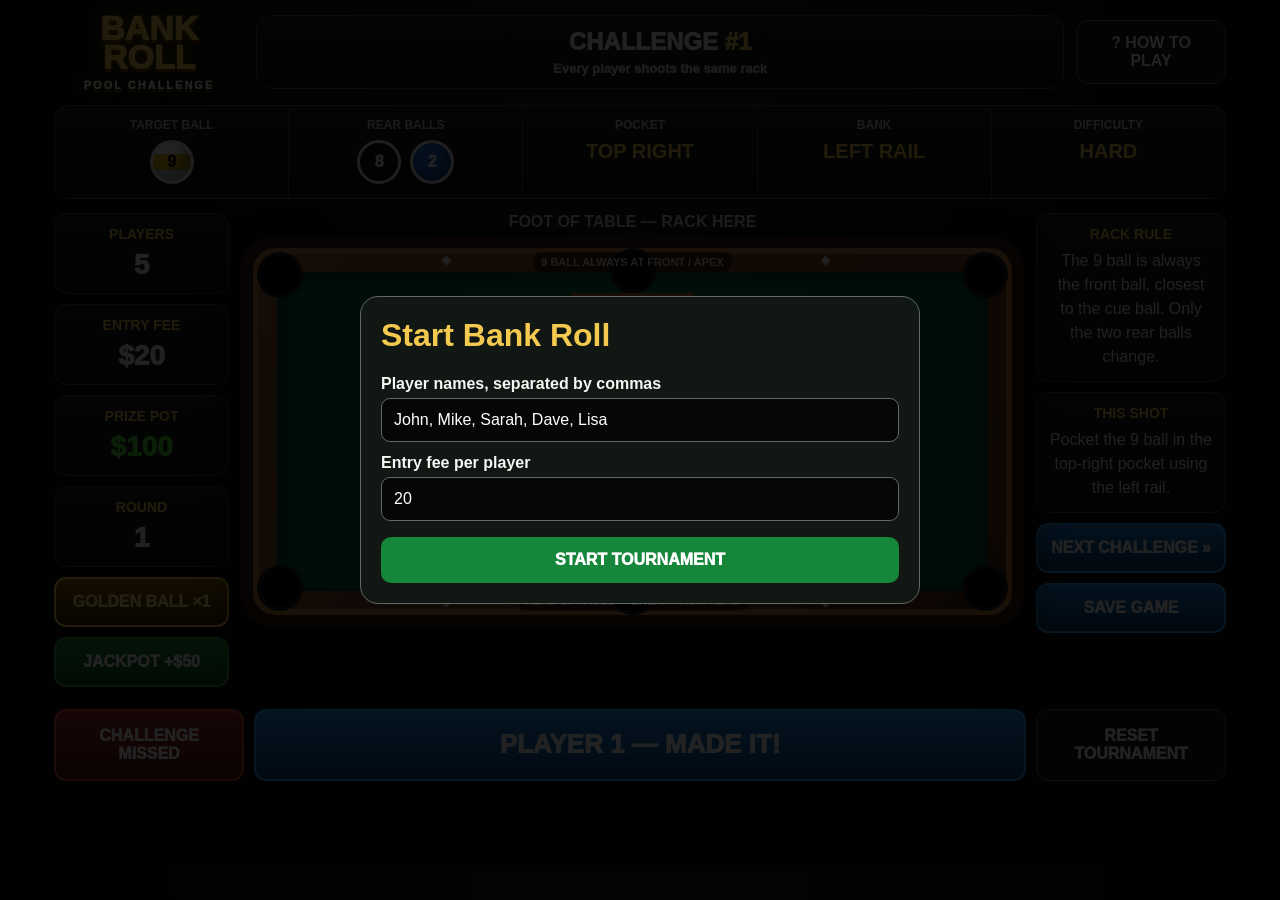
==== index.html @ e1f6a002 "Update index.html" ====
<!doctype html>
<html lang="en">
<head>
<meta charset="utf-8">
<meta name="viewport" content="width=device-width,initial-scale=1,viewport-fit=cover">
<title>Bank Roll Premium v3.0</title>
<style>
:root{
  --bg:#050706;--panel:#111713;--panel2:#171e19;--gold:#f4c94f;--green:#08734b;
  --green2:#0a8a59;--wood:#6f3a1e;--blue:#1b8fff;--red:#d83a36;--text:#f7f8f5;
}
*{box-sizing:border-box}
body{margin:0;background:radial-gradient(circle at top,#1a251e 0,#090c0a 35%,#030403 100%);color:var(--text);font-family:Arial,Helvetica,sans-serif}
button,input{font:inherit}
button{cursor:pointer}
.app{max-width:1200px;margin:auto;padding:14px 14px 90px}
.top{display:grid;grid-template-columns:190px 1fr 150px;gap:12px;align-items:center}
.logo{font-size:34px;line-height:.86;font-weight:1000;color:var(--gold);text-align:center;text-shadow:0 3px 0 #5f3400,0 0 16px #ffc40055}
.logo small{display:block;font-size:11px;color:#fff;letter-spacing:2px;margin-top:9px}
.title{background:linear-gradient(#171d19,#0c100d);border:1px solid #4d554f;border-radius:15px;text-align:center;padding:12px;font-weight:1000;font-size:24px}
.title span{color:var(--gold)}
.help{background:#101511;border:1px solid #666;border-radius:12px;color:#fff;padding:13px;font-weight:900}
.challenge{display:grid;grid-template-columns:repeat(5,1fr);gap:1px;background:#3e4540;border:1px solid #525a54;border-radius:15px;overflow:hidden;margin:14px 0}
.cbox{background:linear-gradient(#171d19,#0b0f0c);text-align:center;padding:12px;min-height:92px}
.cbox label{display:block;font-size:12px;font-weight:900;color:#c9cfca;margin-bottom:8px}
.cbox strong{font-size:20px;color:var(--gold)}
.ball{width:44px;height:44px;border-radius:50%;display:grid;place-items:center;font-weight:1000;border:3px solid #e7e7e7;box-shadow:inset -8px -9px 11px #0005,0 4px 8px #0008}
.b9{background:linear-gradient(#fff 0 29%,#f2c61c 29% 71%,#fff 71%);color:#111}
.b8{background:#111;color:#fff}.b2{background:#1d67d9;color:#fff}.b5{background:#f07a1b;color:#fff}
.ballrow{display:flex;justify-content:center;gap:9px}
.layout{display:grid;grid-template-columns:175px minmax(0,1fr) 190px;gap:12px}
.side{display:flex;flex-direction:column;gap:10px}
.card{background:linear-gradient(#161c18,#0c100d);border:1px solid #485049;border-radius:13px;padding:12px;text-align:center}
.card h3{margin:0 0 7px;color:var(--gold);font-size:14px}
.big{font-size:28px;font-weight:1000}.money{color:#54e13d}
.action{border-radius:12px;padding:14px 10px;color:#fff;font-weight:1000;border:2px solid #3f9c48;background:linear-gradient(#168d38,#0a4c1e)}
.action.gold{border-color:#ffd34d;background:linear-gradient(#926100,#3a2400);color:#ffe982}
.action.blue{border-color:#2fa6ff;background:linear-gradient(#1484df,#073969)}
.table-label{text-align:center;font-weight:900;color:#ddd;margin-bottom:5px}
.table{position:relative;aspect-ratio:2/1;background:linear-gradient(135deg,#9a5b30,#5a2c16);border:12px solid #381a0c;border-radius:34px;box-shadow:inset 0 0 0 6px #b87841,0 15px 38px #000b;overflow:hidden}
.felt{position:absolute;inset:24px;background:radial-gradient(circle at center,#0c8b5c,#076a47 70%);border-radius:18px;box-shadow:inset 0 0 30px #001d13}
.pocket{position:absolute;width:38px;height:38px;border-radius:50%;background:#020302;box-shadow:0 0 0 4px #171717;z-index:4}
.tl{left:8px;top:8px}.tm{left:50%;top:4px;transform:translateX(-50%)}.tr{right:8px;top:8px}
.bl{left:8px;bottom:8px}.bm{left:50%;bottom:4px;transform:translateX(-50%)}.br{right:8px;bottom:8px}
.called{box-shadow:0 0 0 5px #ffd331,0 0 22px 11px #ffd331aa}
.diamond{position:absolute;width:7px;height:7px;background:#eee;transform:rotate(45deg);z-index:3}
.d1{left:25%;top:9px}.d2{left:75%;top:9px}.d3{left:25%;bottom:9px}.d4{left:75%;bottom:9px}
.cue{position:absolute;left:50%;top:78%;transform:translate(-50%,-50%);width:36px;height:36px;border-radius:50%;background:radial-gradient(circle at 35% 30%,#fff,#e4dfd2 60%,#aaa395);box-shadow:0 5px 9px #0009;z-index:6}
.rack{position:absolute;left:50%;top:25%;transform:translate(-50%,-50%);width:126px;height:94px;z-index:7}
.tri{position:absolute;inset:0;clip-path:polygon(0 0,100% 0,50% 100%);background:#b96f2f;filter:drop-shadow(0 6px 5px #0009)}
.tri:after{content:"";position:absolute;inset:8px;clip-path:polygon(0 0,100% 0,50% 100%);background:var(--green)}
.rack .ball{position:absolute;width:42px;height:42px;z-index:2}
.rack .rear1{left:22px;top:5px}.rack .rear2{right:22px;top:5px}
.rack .front9{left:42px;top:47px}
.table-note{position:absolute;left:50%;transform:translateX(-50%);font-size:11px;font-weight:900;color:#ddd;background:#0008;padding:4px 8px;border-radius:7px;z-index:8}
.foot{top:4px}.head{bottom:4px}
.players{display:grid;grid-template-columns:repeat(5,1fr);gap:8px;margin-top:12px}
.player{background:linear-gradient(#171d19,#0b0f0c);border:1px solid #444;border-radius:12px;padding:10px;text-align:center}
.player.active{border:2px solid var(--blue);box-shadow:0 0 14px #168fff66}
.player .score{font-size:29px;font-weight:1000;color:var(--gold)}
.controls{display:grid;grid-template-columns:190px 1fr 190px;gap:10px;margin-top:10px}
.controls button{border-radius:12px;padding:16px;font-weight:1000;color:#fff}
.miss{background:linear-gradient(#a62e2a,#52110f);border:2px solid #e24a44}
.made{background:linear-gradient(#1e90ed,#0a467f);border:2px solid #35a9ff;font-size:26px}
.save{background:#151a17;border:1px solid #666}
.toast{position:fixed;left:50%;bottom:20px;transform:translateX(-50%);background:#111;border:1px solid #777;border-radius:999px;padding:11px 17px;opacity:0;transition:.25s;z-index:20}
.toast.show{opacity:1}
.modal{position:fixed;inset:0;background:#000d;display:flex;align-items:center;justify-content:center;padding:18px;z-index:30}
.modal.hidden{display:none}
.setup{width:min(560px,100%);background:#111713;border:1px solid #666;border-radius:18px;padding:20px}
.setup h1{margin-top:0;color:var(--gold)}
.setup label{display:block;margin:12px 0 5px;font-weight:900}
.setup input{width:100%;padding:12px;border-radius:9px;border:1px solid #666;background:#050706;color:#fff}
.setup button{width:100%;margin-top:16px;padding:14px;border:0;border-radius:10px;background:#16873a;color:#fff;font-weight:1000}
@media(max-width:860px){
 .top{grid-template-columns:120px 1fr}.help{grid-column:1/-1}.logo{font-size:25px}.title{font-size:18px}
 .challenge{grid-template-columns:repeat(2,1fr)}.cbox:last-child{grid-column:1/-1}
 .layout{grid-template-columns:1fr}.side{display:grid;grid-template-columns:repeat(2,1fr)}
 .players{grid-template-columns:repeat(2,1fr)}.controls{grid-template-columns:1fr}.made{order:-1}
}
</style>
</head>
<body>
<div class="app">
  <div class="top">
    <div class="logo">BANK<br>ROLL<small>POOL CHALLENGE</small></div>
    <div class="title">CHALLENGE <span id="challengeNo">#1</span><div style="font-size:13px;color:#d2d6d2;margin-top:5px">Every player shoots the same rack</div></div>
    <button class="help" onclick="showRules()">? HOW TO PLAY</button>
  </div>

  <div class="challenge">
    <div class="cbox"><label>TARGET BALL</label><div class="ballrow"><div class="ball b9">9</div></div></div>
    <div class="cbox"><label>REAR BALLS</label><div class="ballrow"><div class="ball b8" id="rearA">8</div><div class="ball b2" id="rearB">2</div></div></div>
    <div class="cbox"><label>POCKET</label><strong id="pocketText">TOP RIGHT</strong></div>
    <div class="cbox"><label>BANK</label><strong id="bankText">LEFT RAIL</strong></div>
    <div class="cbox"><label>DIFFICULTY</label><strong id="difficultyText">HARD</strong></div>
  </div>

  <div class="layout">
    <aside class="side">
      <div class="card"><h3>PLAYERS</h3><div class="big" id="playerCount">5</div></div>
      <div class="card"><h3>ENTRY FEE</h3><div class="big" id="feeText">$20</div></div>
      <div class="card"><h3>PRIZE POT</h3><div class="big money" id="potText">$100</div></div>
      <div class="card"><h3>ROUND</h3><div class="big" id="roundText">1</div></div>
      <button class="action gold" id="goldBtn" onclick="toggleGolden()">GOLDEN BALL ×1</button>
      <button class="action" id="jackpotBtn" onclick="toggleJackpot()">JACKPOT +$50</button>
    </aside>

    <section>
      <div class="table-label">FOOT OF TABLE — RACK HERE</div>
      <div class="table">
        <div class="felt"></div>
        <div class="pocket tl" data-pocket="Top Left"></div>
        <div class="pocket tm" data-pocket="Top Middle"></div>
        <div class="pocket tr" data-pocket="Top Right"></div>
        <div class="pocket bl" data-pocket="Bottom Left"></div>
        <div class="pocket bm" data-pocket="Bottom Middle"></div>
        <div class="pocket br" data-pocket="Bottom Right"></div>
        <div class="diamond d1"></div><div class="diamond d2"></div><div class="diamond d3"></div><div class="diamond d4"></div>
        <div class="cue"></div>

        <div class="rack">
          <div class="tri"></div>
          <div class="ball rear1 b8" id="rackRearA">8</div>
          <div class="ball rear2 b2" id="rackRearB">2</div>
          <div class="ball front9 b9">9</div>
        </div>

        <div class="table-note foot">9 BALL ALWAYS AT FRONT / APEX</div>
        <div class="table-note head">HEAD OF TABLE — BREAK FROM HERE</div>
      </div>
    </section>

    <aside class="side">
      <div class="card"><h3>RACK RULE</h3><div style="line-height:1.5">The 9 ball is always the front ball, closest to the cue ball. Only the two rear balls change.</div></div>
      <div class="card"><h3>THIS SHOT</h3><div id="shotText" style="line-height:1.5">Pocket the 9 ball in the top-right pocket using the left rail.</div></div>
      <button class="action blue" onclick="newChallenge()">NEXT CHALLENGE »</button>
      <button class="action blue" onclick="saveGame()">SAVE GAME</button>
    </aside>
  </div>

  <div class="players" id="players"></div>

  <div class="controls">
    <button class="miss" onclick="record(false)">CHALLENGE MISSED</button>
    <button class="made" id="madeBtn" onclick="record(true)">PLAYER 1 — MADE IT!</button>
    <button class="save" onclick="resetGame()">RESET TOURNAMENT</button>
  </div>
</div>

<div class="modal" id="setupModal">
  <div class="setup">
    <h1>Start Bank Roll</h1>
    <label>Player names, separated by commas</label>
    <input id="namesInput" value="John, Mike, Sarah, Dave, Lisa">
    <label>Entry fee per player</label>
    <input id="feeInput" type="number" min="0" value="20">
    <button onclick="startGame()">START TOURNAMENT</button>
  </div>
</div>

<div class="toast" id="toast"></div>

<script>
const pockets=["Top Left","Top Middle","Top Right","Bottom Left","Bottom Middle","Bottom Right"];
const banks=["Left Rail","Right Rail","Top Rail","Bottom Rail","Direct"];
const difficulties=[
  {name:"EASY",points:2},
  {name:"MEDIUM",points:4},
  {name:"HARD",points:6},
  {name:"EXPERT",points:8},
  {name:"PRO",points:10}
];
const rearNumbers=[1,2,3,4,5,6,7,8];

let state={
  players:[],
  fee:20,
  current:0,
  round:1,
  challenge:1,
  goldenActive:false,
  jackpot:false,
  challengeData:null
};

function rand(arr){return arr[Math.floor(Math.random()*arr.length)]}
function toast(text){
  const el=document.getElementById("toast");
  el.textContent=text;
  el.classList.add("show");
  setTimeout(()=>el.classList.remove("show"),1500);
}
function startGame(){
  const names=document.getElementById("namesInput").value.split(",").map(x=>x.trim()).filter(Boolean).slice(0,10);
  state.players=(names.length?names:["Player 1","Player 2"]).map(name=>({name,score:0,golden:true}));
  state.fee=Math.max(0,+document.getElementById("feeInput").value||0);
  document.getElementById("setupModal").classList.add("hidden");
  createChallenge(false);
}
function createChallenge(increment=true){
  if(!state.players.length)return;
  if(increment){state.challenge++;state.round++}
  const rear1=rand(rearNumbers);
  const rear2=rand(rearNumbers.filter(n=>n!==rear1));
  state.challengeData={
    target:9,
    rear1,
    rear2,
    pocket:rand(pockets),
    bank:rand(banks),
    difficulty:rand(difficulties)
  };
  state.current=0;
  state.goldenActive=false;
  state.jackpot=false;
  render();
}
function render(){
  const d=state.challengeData;
  if(!d)return;

  document.getElementById("challengeNo").textContent="#"+state.challenge;
  document.getElementById("playerCount").textContent=state.players.length;
  document.getElementById("feeText").textContent="$"+state.fee;
  document.getElementById("potText").textContent="$"+(state.players.length*state.fee+(state.jackpot?50:0));
  document.getElementById("roundText").textContent=state.round;

  document.getElementById("rearA").textContent=d.rear1;
  document.getElementById("rearB").textContent=d.rear2;
  document.getElementById("rackRearA").textContent=d.rear1;
  document.getElementById("rackRearB").textContent=d.rear2;

  document.getElementById("pocketText").textContent=d.pocket.toUpperCase();
  document.getElementById("bankText").textContent=d.bank.toUpperCase();
  document.getElementById("difficultyText").textContent=d.difficulty.name;

  const bankPhrase=d.bank==="Direct"?"on a direct shot":"using the "+d.bank.toLowerCase();
  document.getElementById("shotText").textContent=`Pocket the 9 ball in the ${d.pocket.toLowerCase()} pocket ${bankPhrase}.`;

  document.querySelectorAll(".pocket").forEach(p=>p.classList.toggle("called",p.dataset.pocket===d.pocket));

  document.getElementById("players").innerHTML=state.players.map((p,i)=>`
    <div class="player ${i===state.current?"active":""}">
      <div style="font-weight:900">${i+1}. ${p.name}</div>
      <div style="font-size:12px;color:#bbb">SCORE</div>
      <div class="score">${p.score}</div>
      <div style="font-size:11px;color:${p.golden?"#ffd54a":"#888"}">Golden: ${p.golden?"Available":"Used"}</div>
    </div>`).join("");

  const current=state.players[state.current];
  document.getElementById("madeBtn").textContent=current.name.toUpperCase()+" — MADE IT!";
  document.getElementById("goldBtn").textContent=current.golden
    ? (state.goldenActive?"GOLDEN BALL ACTIVE":"GOLDEN BALL ×1")
    : "GOLDEN BALL USED";
  document.getElementById("goldBtn").style.opacity=current.golden?"1":".45";
  document.getElementById("jackpotBtn").textContent=state.jackpot?"JACKPOT ACTIVE":"JACKPOT +$50";
}
function toggleGolden(){
  const player=state.players[state.current];
  if(!player.golden)return toast("Golden Ball already used");
  state.goldenActive=!state.goldenActive;
  render();
  toast(state.goldenActive?"Golden Ball activated":"Golden Ball canceled");
}
function toggleJackpot(){
  state.jackpot=!state.jackpot;
  render();
}
function record(made){
  const player=state.players[state.current];
  const d=state.challengeData;

  if(made){
    let points=d.difficulty.points;
    if(state.goldenActive)points*=2;
    if(state.jackpot)points*=2;
    player.score+=points;
    toast(`${player.name} scores ${points} points!`);
  }else{
    toast(`${player.name} missed`);
  }

  if(state.goldenActive)player.golden=false;
  state.goldenActive=false;

  if(state.current<state.players.length-1){
    state.current++;
    render();
  }else{
    toast("Round complete — new challenge");
    setTimeout(()=>createChallenge(true),900);
  }
}
function saveGame(){
  localStorage.setItem("bankRollV3",JSON.stringify(state));
  toast("Tournament saved");
}
function resetGame(){
  if(confirm("Reset the tournament?")){
    localStorage.removeItem("bankRollV3");
    location.reload();
  }
}
function showRules(){
  alert("Every player shoots the same challenge once. The 9 ball is always fixed at the front/apex of the rack, closest to the cue ball. Only the two rear balls change. Make the called shot to earn the difficulty points. Golden Ball doubles one attempt. Jackpot doubles the challenge again.");
}
window.addEventListener("load",()=>{
  const saved=localStorage.getItem("bankRollV3");
  if(saved && confirm("Resume your saved Bank Roll tournament?")){
    state=JSON.parse(saved);
    document.getElementById("setupModal").classList.add("hidden");
    render();
  }
});
</script>
</body>
</html>
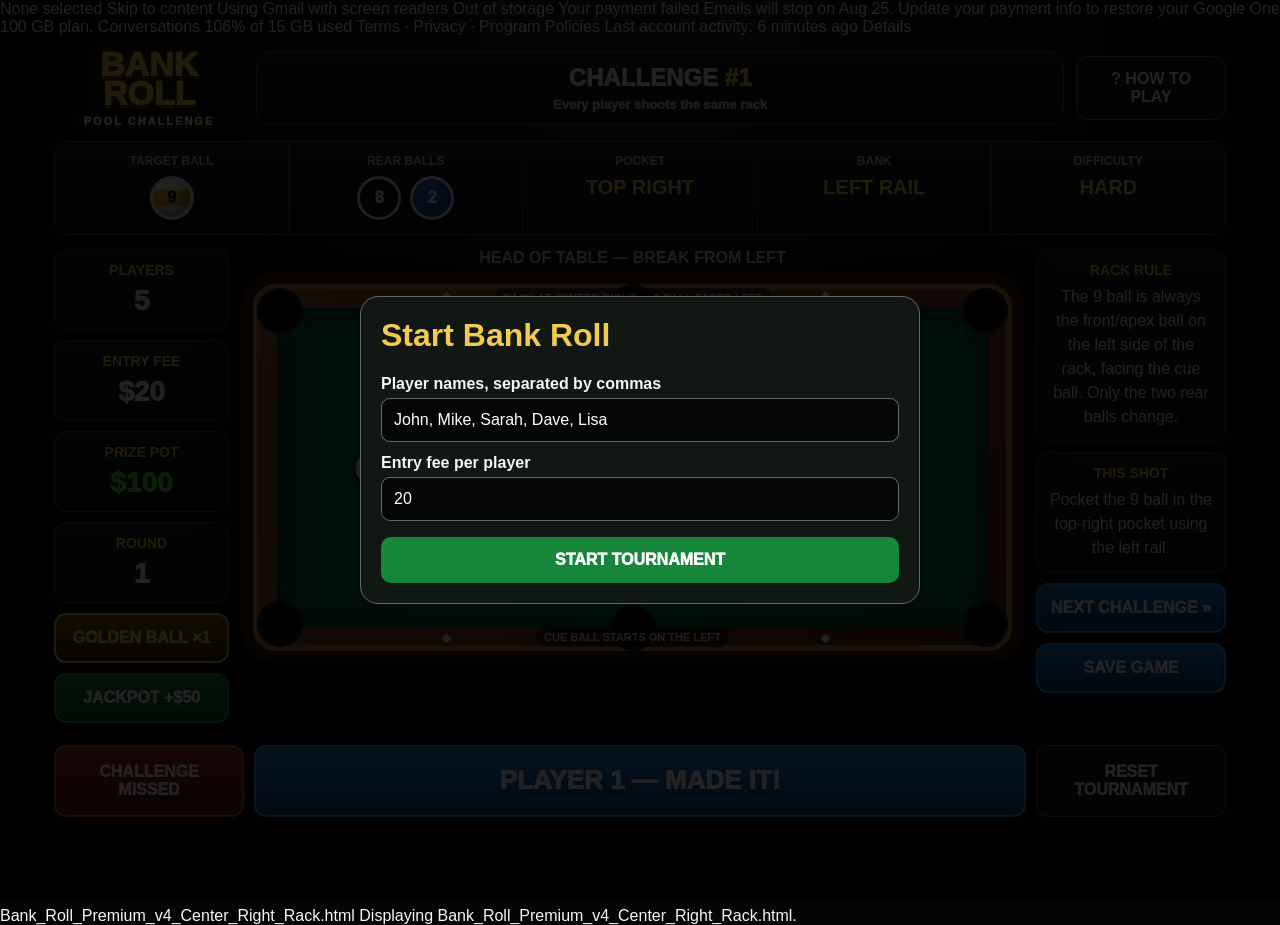
==== commit 3f2df697: "Update index.html" ====
--- a/index.html
+++ b/index.html
@@ -1,9 +1,21 @@
+None selected
+
+Skip to content
+Using Gmail with screen readers
+Out of storage
+Your payment failed
+Emails will stop on Aug 25. Update your payment info to restore your Google One 100 GB plan.
+Conversations
+106% of 15 GB used
+Terms · Privacy · Program Policies
+Last account activity: 6 minutes ago
+Details
 <!doctype html>
 <html lang="en">
 <head>
 <meta charset="utf-8">
 <meta name="viewport" content="width=device-width,initial-scale=1,viewport-fit=cover">
-<title>Bank Roll Premium v3.0</title>
+<title>Bank Roll Premium v4.0 — Center Right Rack</title>
 <style>
 :root{
   --bg:#050706;--panel:#111713;--panel2:#171e19;--gold:#f4c94f;--green:#08734b;
@@ -45,13 +57,13 @@
 .called{box-shadow:0 0 0 5px #ffd331,0 0 22px 11px #ffd331aa}
 .diamond{position:absolute;width:7px;height:7px;background:#eee;transform:rotate(45deg);z-index:3}
 .d1{left:25%;top:9px}.d2{left:75%;top:9px}.d3{left:25%;bottom:9px}.d4{left:75%;bottom:9px}
-.cue{position:absolute;left:50%;top:78%;transform:translate(-50%,-50%);width:36px;height:36px;border-radius:50%;background:radial-gradient(circle at 35% 30%,#fff,#e4dfd2 60%,#aaa395);box-shadow:0 5px 9px #0009;z-index:6}
-.rack{position:absolute;left:50%;top:25%;transform:translate(-50%,-50%);width:126px;height:94px;z-index:7}
-.tri{position:absolute;inset:0;clip-path:polygon(0 0,100% 0,50% 100%);background:#b96f2f;filter:drop-shadow(0 6px 5px #0009)}
-.tri:after{content:"";position:absolute;inset:8px;clip-path:polygon(0 0,100% 0,50% 100%);background:var(--green)}
+.cue{position:absolute;left:16%;top:50%;transform:translate(-50%,-50%);width:36px;height:36px;border-radius:50%;background:radial-gradient(circle at 35% 30%,#fff,#e4dfd2 60%,#aaa395);box-shadow:0 5px 9px #0009;z-index:6}
+.rack{position:absolute;left:76%;top:50%;transform:translate(-50%,-50%);width:104px;height:128px;z-index:7}
+.tri{position:absolute;inset:0;clip-path:polygon(0 50%,100% 0,100% 100%);background:#b96f2f;filter:drop-shadow(0 6px 5px #0009)}
+.tri:after{content:"";position:absolute;inset:8px;clip-path:polygon(0 50%,100% 0,100% 100%);background:var(--green)}
 .rack .ball{position:absolute;width:42px;height:42px;z-index:2}
-.rack .rear1{left:22px;top:5px}.rack .rear2{right:22px;top:5px}
-.rack .front9{left:42px;top:47px}
+.rack .front9{left:6px;top:43px}.rack .rear1{left:52px;top:22px}.rack .rear2{left:52px;top:64px}
+.aimline{position:absolute;left:18%;top:50%;width:52%;height:0;border-top:2px dashed rgba(255,255,255,.55);transform:translateY(-50%);z-index:5}
 .table-note{position:absolute;left:50%;transform:translateX(-50%);font-size:11px;font-weight:900;color:#ddd;background:#0008;padding:4px 8px;border-radius:7px;z-index:8}
 .foot{top:4px}.head{bottom:4px}
 .players{display:grid;grid-template-columns:repeat(5,1fr);gap:8px;margin-top:12px}
@@ -107,7 +119,7 @@
     </aside>
 
     <section>
-      <div class="table-label">FOOT OF TABLE — RACK HERE</div>
+      <div class="table-label">HEAD OF TABLE — BREAK FROM LEFT</div>
       <div class="table">
         <div class="felt"></div>
         <div class="pocket tl" data-pocket="Top Left"></div>
@@ -118,6 +130,7 @@
         <div class="pocket br" data-pocket="Bottom Right"></div>
         <div class="diamond d1"></div><div class="diamond d2"></div><div class="diamond d3"></div><div class="diamond d4"></div>
         <div class="cue"></div>
+        <div class="aimline" aria-hidden="true"></div>
 
         <div class="rack">
           <div class="tri"></div>
@@ -126,13 +139,13 @@
           <div class="ball front9 b9">9</div>
         </div>
 
-        <div class="table-note foot">9 BALL ALWAYS AT FRONT / APEX</div>
-        <div class="table-note head">HEAD OF TABLE — BREAK FROM HERE</div>
+        <div class="table-note foot">RACK AT CENTER RIGHT — 9 BALL FACES LEFT</div>
+        <div class="table-note head">CUE BALL STARTS ON THE LEFT</div>
       </div>
     </section>
 
     <aside class="side">
-      <div class="card"><h3>RACK RULE</h3><div style="line-height:1.5">The 9 ball is always the front ball, closest to the cue ball. Only the two rear balls change.</div></div>
+      <div class="card"><h3>RACK RULE</h3><div style="line-height:1.5">The 9 ball is always the front/apex ball on the left side of the rack, facing the cue ball. Only the two rear balls change.</div></div>
       <div class="card"><h3>THIS SHOT</h3><div id="shotText" style="line-height:1.5">Pocket the 9 ball in the top-right pocket using the left rail.</div></div>
       <button class="action blue" onclick="newChallenge()">NEXT CHALLENGE »</button>
       <button class="action blue" onclick="saveGame()">SAVE GAME</button>
@@ -303,7 +316,7 @@
   }
 }
 function showRules(){
-  alert("Every player shoots the same challenge once. The 9 ball is always fixed at the front/apex of the rack, closest to the cue ball. Only the two rear balls change. Make the called shot to earn the difficulty points. Golden Ball doubles one attempt. Jackpot doubles the challenge again.");
+  alert("Every player shoots the same challenge once. The 9 ball is always fixed at the front/apex on the left side of the rack, facing the cue ball. Only the two rear balls change. Make the called shot to earn the difficulty points. Golden Ball doubles one attempt. Jackpot doubles the challenge again.");
 }
 window.addEventListener("load",()=>{
   const saved=localStorage.getItem("bankRollV3");
@@ -316,3 +329,5 @@
 </script>
 </body>
 </html>
+Bank_Roll_Premium_v4_Center_Right_Rack.html
+Displaying Bank_Roll_Premium_v4_Center_Right_Rack.html.
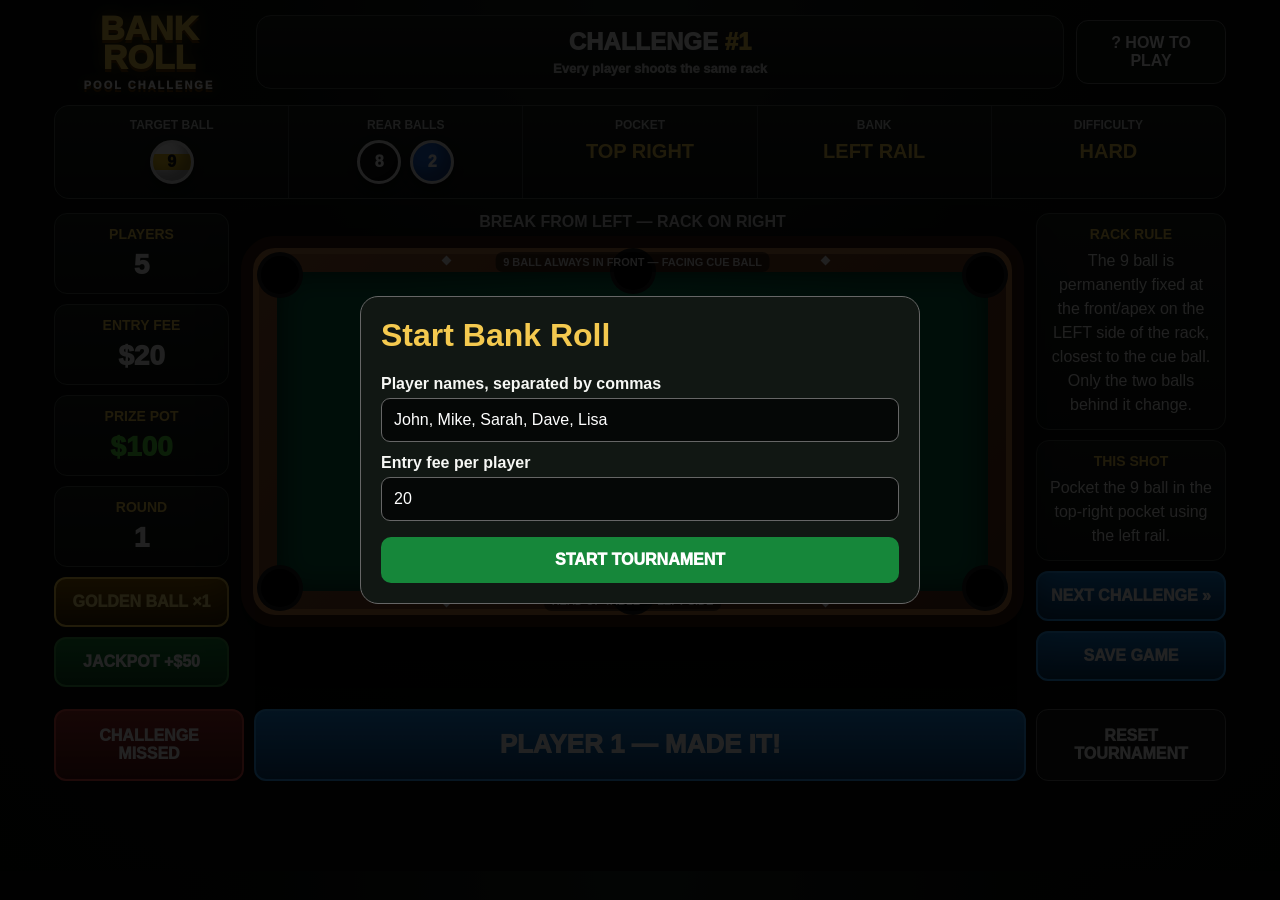
==== commit ea4606f9: "Update index.html" ====
--- a/index.html
+++ b/index.html
@@ -1,21 +1,9 @@
-None selected
-
-Skip to content
-Using Gmail with screen readers
-Out of storage
-Your payment failed
-Emails will stop on Aug 25. Update your payment info to restore your Google One 100 GB plan.
-Conversations
-106% of 15 GB used
-Terms · Privacy · Program Policies
-Last account activity: 6 minutes ago
-Details
 <!doctype html>
 <html lang="en">
 <head>
 <meta charset="utf-8">
 <meta name="viewport" content="width=device-width,initial-scale=1,viewport-fit=cover">
-<title>Bank Roll Premium v4.0 — Center Right Rack</title>
+<title>Bank Roll Premium v5.0 — Correct Rack Position</title>
 <style>
 :root{
   --bg:#050706;--panel:#111713;--panel2:#171e19;--gold:#f4c94f;--green:#08734b;
@@ -57,12 +45,12 @@
 .called{box-shadow:0 0 0 5px #ffd331,0 0 22px 11px #ffd331aa}
 .diamond{position:absolute;width:7px;height:7px;background:#eee;transform:rotate(45deg);z-index:3}
 .d1{left:25%;top:9px}.d2{left:75%;top:9px}.d3{left:25%;bottom:9px}.d4{left:75%;bottom:9px}
-.cue{position:absolute;left:16%;top:50%;transform:translate(-50%,-50%);width:36px;height:36px;border-radius:50%;background:radial-gradient(circle at 35% 30%,#fff,#e4dfd2 60%,#aaa395);box-shadow:0 5px 9px #0009;z-index:6}
-.rack{position:absolute;left:76%;top:50%;transform:translate(-50%,-50%);width:104px;height:128px;z-index:7}
+.cue{position:absolute;left:17%;top:50%;transform:translate(-50%,-50%);width:36px;height:36px;border-radius:50%;background:radial-gradient(circle at 35% 30%,#fff,#e4dfd2 60%,#aaa395);box-shadow:0 5px 9px #0009;z-index:6}
+.rack{position:absolute;left:77%;top:50%;transform:translate(-50%,-50%);width:128px;height:112px;z-index:7}
 .tri{position:absolute;inset:0;clip-path:polygon(0 50%,100% 0,100% 100%);background:#b96f2f;filter:drop-shadow(0 6px 5px #0009)}
 .tri:after{content:"";position:absolute;inset:8px;clip-path:polygon(0 50%,100% 0,100% 100%);background:var(--green)}
 .rack .ball{position:absolute;width:42px;height:42px;z-index:2}
-.rack .front9{left:6px;top:43px}.rack .rear1{left:52px;top:22px}.rack .rear2{left:52px;top:64px}
+.rack .front9{left:8px;top:35px}.rack .rear1{left:68px;top:14px}.rack .rear2{left:68px;top:56px}
 .aimline{position:absolute;left:18%;top:50%;width:52%;height:0;border-top:2px dashed rgba(255,255,255,.55);transform:translateY(-50%);z-index:5}
 .table-note{position:absolute;left:50%;transform:translateX(-50%);font-size:11px;font-weight:900;color:#ddd;background:#0008;padding:4px 8px;border-radius:7px;z-index:8}
 .foot{top:4px}.head{bottom:4px}
@@ -119,7 +107,7 @@
     </aside>
 
     <section>
-      <div class="table-label">HEAD OF TABLE — BREAK FROM LEFT</div>
+      <div class="table-label">BREAK FROM LEFT — RACK ON RIGHT</div>
       <div class="table">
         <div class="felt"></div>
         <div class="pocket tl" data-pocket="Top Left"></div>
@@ -139,13 +127,13 @@
           <div class="ball front9 b9">9</div>
         </div>
 
-        <div class="table-note foot">RACK AT CENTER RIGHT — 9 BALL FACES LEFT</div>
-        <div class="table-note head">CUE BALL STARTS ON THE LEFT</div>
+        <div class="table-note foot">9 BALL ALWAYS IN FRONT — FACING CUE BALL</div>
+        <div class="table-note head">HEAD OF TABLE — LEFT SIDE</div>
       </div>
     </section>
 
     <aside class="side">
-      <div class="card"><h3>RACK RULE</h3><div style="line-height:1.5">The 9 ball is always the front/apex ball on the left side of the rack, facing the cue ball. Only the two rear balls change.</div></div>
+      <div class="card"><h3>RACK RULE</h3><div style="line-height:1.5">The 9 ball is permanently fixed at the front/apex on the LEFT side of the rack, closest to the cue ball. Only the two balls behind it change.</div></div>
       <div class="card"><h3>THIS SHOT</h3><div id="shotText" style="line-height:1.5">Pocket the 9 ball in the top-right pocket using the left rail.</div></div>
       <button class="action blue" onclick="newChallenge()">NEXT CHALLENGE »</button>
       <button class="action blue" onclick="saveGame()">SAVE GAME</button>
@@ -329,5 +317,3 @@
 </script>
 </body>
 </html>
-Bank_Roll_Premium_v4_Center_Right_Rack.html
-Displaying Bank_Roll_Premium_v4_Center_Right_Rack.html.
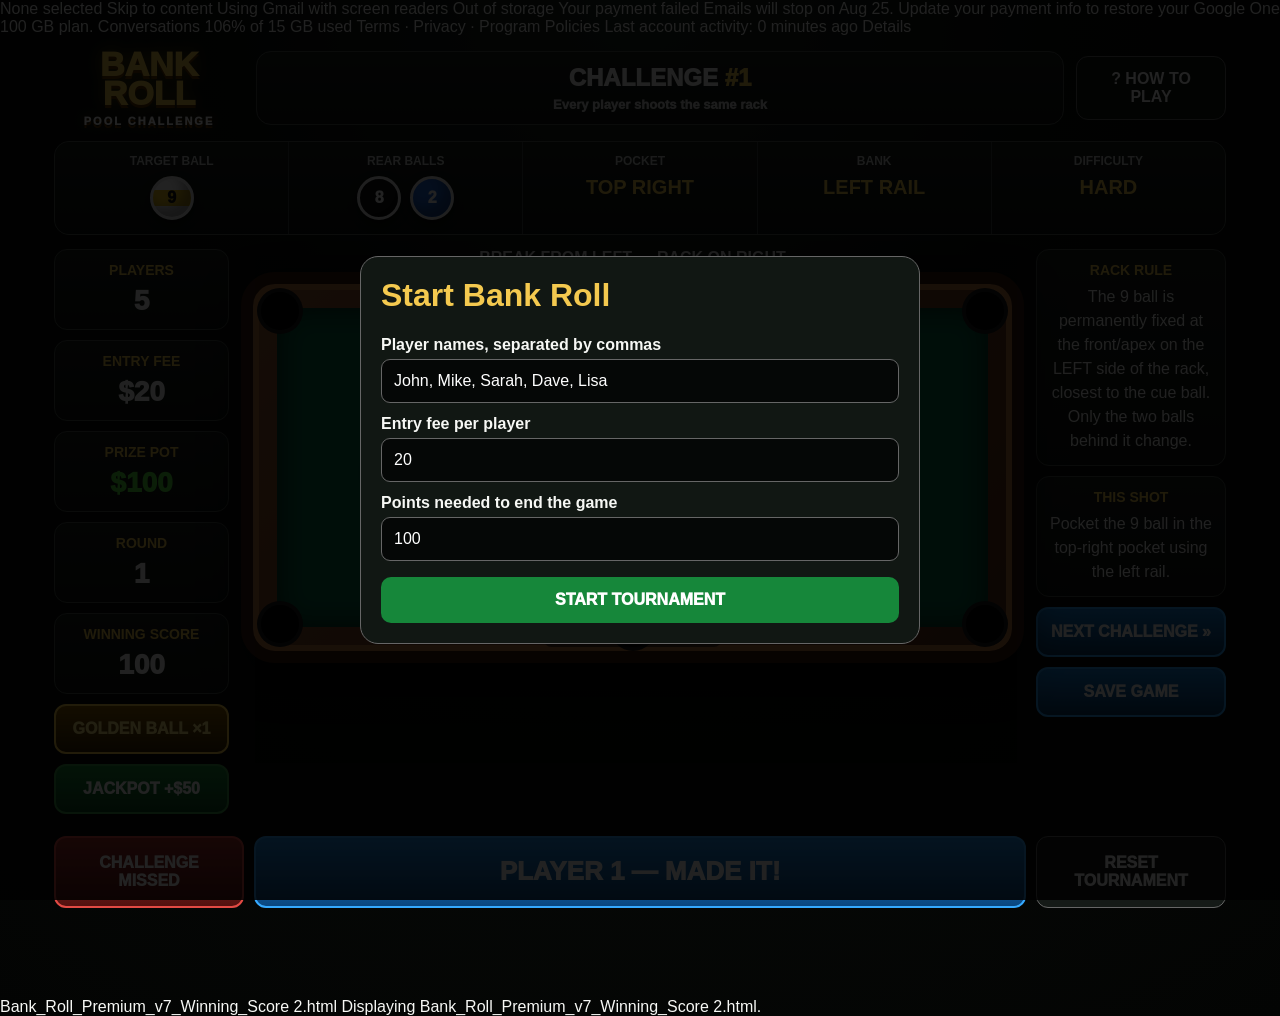
==== commit efba1940: "Update index.html" ====
--- a/index.html
+++ b/index.html
@@ -1,9 +1,21 @@
+None selected
+
+Skip to content
+Using Gmail with screen readers
+Out of storage
+Your payment failed
+Emails will stop on Aug 25. Update your payment info to restore your Google One 100 GB plan.
+Conversations
+106% of 15 GB used
+Terms · Privacy · Program Policies
+Last account activity: 0 minutes ago
+Details
 <!doctype html>
 <html lang="en">
 <head>
 <meta charset="utf-8">
 <meta name="viewport" content="width=device-width,initial-scale=1,viewport-fit=cover">
-<title>Bank Roll Premium v5.0 — Correct Rack Position</title>
+<title>Bank Roll Premium v7.0 — Winning Score</title>
 <style>
 :root{
   --bg:#050706;--panel:#111713;--panel2:#171e19;--gold:#f4c94f;--green:#08734b;
@@ -72,6 +84,11 @@
 .setup label{display:block;margin:12px 0 5px;font-weight:900}
 .setup input{width:100%;padding:12px;border-radius:9px;border:1px solid #666;background:#050706;color:#fff}
 .setup button{width:100%;margin-top:16px;padding:14px;border:0;border-radius:10px;background:#16873a;color:#fff;font-weight:1000}
+.winnerbox{width:min(560px,100%);background:linear-gradient(#171d19,#0b0f0c);border:2px solid #f4c94f;border-radius:20px;padding:24px;text-align:center;box-shadow:0 0 30px #f4c94f55}
+.winnerbox h1{margin:0;color:#f4c94f;font-size:30px}
+.winnerbox h2{margin:14px 0 18px}
+.winnerbox button{width:100%;margin-top:18px;padding:14px;border:0;border-radius:10px;background:#16873a;color:#fff;font-weight:1000}
+button:disabled{opacity:.45;cursor:not-allowed}
 @media(max-width:860px){
  .top{grid-template-columns:120px 1fr}.help{grid-column:1/-1}.logo{font-size:25px}.title{font-size:18px}
  .challenge{grid-template-columns:repeat(2,1fr)}.cbox:last-child{grid-column:1/-1}
@@ -102,6 +119,7 @@
       <div class="card"><h3>ENTRY FEE</h3><div class="big" id="feeText">$20</div></div>
       <div class="card"><h3>PRIZE POT</h3><div class="big money" id="potText">$100</div></div>
       <div class="card"><h3>ROUND</h3><div class="big" id="roundText">1</div></div>
+      <div class="card"><h3>WINNING SCORE</h3><div class="big" id="winningScoreText">100</div></div>
       <button class="action gold" id="goldBtn" onclick="toggleGolden()">GOLDEN BALL ×1</button>
       <button class="action" id="jackpotBtn" onclick="toggleJackpot()">JACKPOT +$50</button>
     </aside>
@@ -156,7 +174,18 @@
     <input id="namesInput" value="John, Mike, Sarah, Dave, Lisa">
     <label>Entry fee per player</label>
     <input id="feeInput" type="number" min="0" value="20">
+    <label>Points needed to end the game</label>
+    <input id="winningScoreInput" type="number" min="1" value="100">
     <button onclick="startGame()">START TOURNAMENT</button>
+  </div>
+</div>
+
+<div class="modal hidden" id="winnerModal">
+  <div class="winnerbox">
+    <h1 id="winnerTitle">TOURNAMENT WINNER</h1>
+    <h2 id="winnerName"></h2>
+    <div id="finalStandings"></div>
+    <button onclick="resetGame()">START NEW TOURNAMENT</button>
   </div>
 </div>
 
@@ -182,7 +211,10 @@
   challenge:1,
   goldenActive:false,
   jackpot:false,
-  challengeData:null
+  challengeData:null,
+  winningScore:100,
+  finalRound:false,
+  ended:false
 };
 
 function rand(arr){return arr[Math.floor(Math.random()*arr.length)]}
@@ -196,12 +228,18 @@
   const names=document.getElementById("namesInput").value.split(",").map(x=>x.trim()).filter(Boolean).slice(0,10);
   state.players=(names.length?names:["Player 1","Player 2"]).map(name=>({name,score:0,golden:true}));
   state.fee=Math.max(0,+document.getElementById("feeInput").value||0);
+  state.winningScore=Math.max(1,+document.getElementById("winningScoreInput").value||100);
+  state.finalRound=false;
+  state.ended=false;
   document.getElementById("setupModal").classList.add("hidden");
   createChallenge(false);
 }
 function createChallenge(increment=true){
-  if(!state.players.length)return;
-  if(increment){state.challenge++;state.round++}
+  if(!state.players.length || state.ended)return;
+  if(increment){
+    state.challenge++;
+    state.round++;
+  }
   const rear1=rand(rearNumbers);
   const rear2=rand(rearNumbers.filter(n=>n!==rear1));
   state.challengeData={
@@ -226,6 +264,7 @@
   document.getElementById("feeText").textContent="$"+state.fee;
   document.getElementById("potText").textContent="$"+(state.players.length*state.fee+(state.jackpot?50:0));
   document.getElementById("roundText").textContent=state.round;
+  document.getElementById("winningScoreText").textContent=state.winningScore;
 
   document.getElementById("rearA").textContent=d.rear1;
   document.getElementById("rearB").textContent=d.rear2;
@@ -285,35 +324,78 @@
   if(state.goldenActive)player.golden=false;
   state.goldenActive=false;
 
+  if(made && player.score>=state.winningScore){
+    state.finalRound=true;
+  }
+
   if(state.current<state.players.length-1){
     state.current++;
     render();
+    if(state.finalRound){
+      toast("Winning score reached — finish this round");
+    }
   }else{
-    toast("Round complete — new challenge");
-    setTimeout(()=>createChallenge(true),900);
-  }
-}
+    if(state.finalRound){
+      setTimeout(endTournament,700);
+    }else{
+      toast("Round complete — new challenge");
+      setTimeout(()=>createChallenge(true),900);
+    }
+  }
+}
+
+function endTournament(){
+  state.ended=true;
+  const sorted=[...state.players].sort((a,b)=>b.score-a.score);
+  const topScore=sorted[0].score;
+  const winners=sorted.filter(p=>p.score===topScore);
+  const names=winners.map(p=>p.name).join(" & ");
+  const winnerText=winners.length>1
+    ? `TIE GAME! ${names} finish with ${topScore} points.`
+    : `${names} WINS with ${topScore} points!`;
+
+  document.getElementById("madeBtn").disabled=true;
+  document.querySelector(".miss").disabled=true;
+  document.getElementById("goldBtn").disabled=true;
+  document.getElementById("jackpotBtn").disabled=true;
+
+  document.getElementById("winnerTitle").textContent=winners.length>1 ? "TOURNAMENT TIE" : "TOURNAMENT WINNER";
+  document.getElementById("winnerName").textContent=winnerText;
+  document.getElementById("finalStandings").innerHTML=sorted.map((p,i)=>
+    `<div style="display:flex;justify-content:space-between;gap:18px;padding:8px 0;border-bottom:1px solid #333">
+      <span>${i+1}. ${p.name}</span><strong style="color:#f4c94f">${p.score}</strong>
+    </div>`
+  ).join("");
+  document.getElementById("winnerModal").classList.remove("hidden");
+  localStorage.setItem("bankRollV5",JSON.stringify(state));
+}
+
 function saveGame(){
-  localStorage.setItem("bankRollV3",JSON.stringify(state));
+  localStorage.setItem("bankRollV5",JSON.stringify(state));
   toast("Tournament saved");
 }
 function resetGame(){
   if(confirm("Reset the tournament?")){
-    localStorage.removeItem("bankRollV3");
+    localStorage.removeItem("bankRollV5");
     location.reload();
   }
 }
 function showRules(){
-  alert("Every player shoots the same challenge once. The 9 ball is always fixed at the front/apex on the left side of the rack, facing the cue ball. Only the two rear balls change. Make the called shot to earn the difficulty points. Golden Ball doubles one attempt. Jackpot doubles the challenge again.");
+  alert("Every player shoots the same challenge once. The 9 ball is always fixed at the front/apex on the left side of the rack, facing the cue ball. Only the two rear balls change. Make the called shot to earn the difficulty points. The game enters its final round when a player reaches the selected winning score, and every remaining player completes that same challenge. Golden Ball doubles one attempt. Jackpot doubles the challenge again.");
 }
 window.addEventListener("load",()=>{
-  const saved=localStorage.getItem("bankRollV3");
+  const saved=localStorage.getItem("bankRollV5");
   if(saved && confirm("Resume your saved Bank Roll tournament?")){
     state=JSON.parse(saved);
+    if(!state.winningScore) state.winningScore=100;
+    if(typeof state.finalRound!=="boolean") state.finalRound=false;
     document.getElementById("setupModal").classList.add("hidden");
     render();
+    if(state.ended) setTimeout(endTournament,100);
   }
 });
 </script>
 </body>
 </html>
+Bank_Roll_Premium_v7_Winning_Score 2.html
+Displaying Bank_Roll_Premium_v7_Winning_Score 2.html.
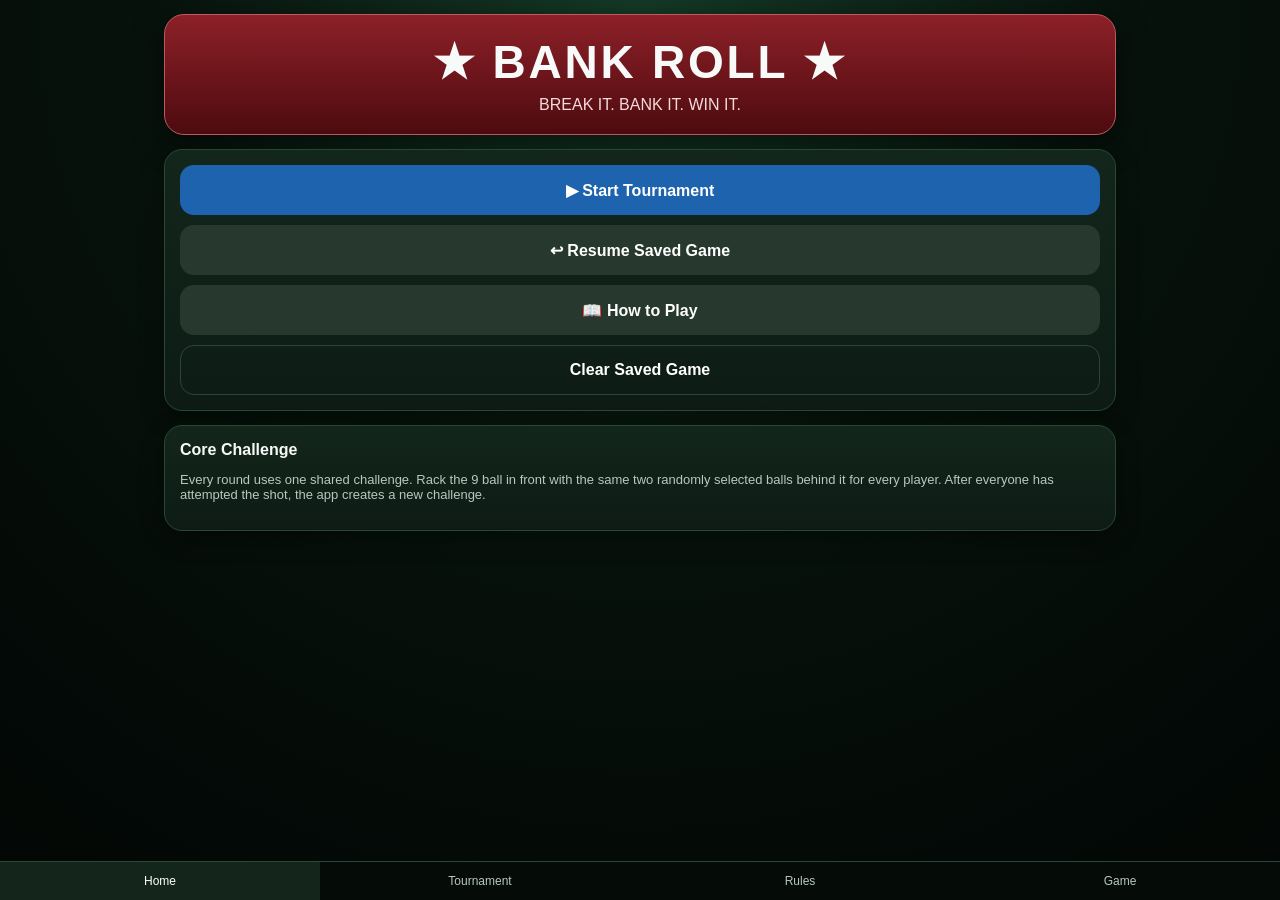
==== commit 786c9f51: "Update index.html" ====
--- a/index.html
+++ b/index.html
@@ -1,401 +1,487 @@
-None selected
-
-Skip to content
-Using Gmail with screen readers
-Out of storage
-Your payment failed
-Emails will stop on Aug 25. Update your payment info to restore your Google One 100 GB plan.
-Conversations
-106% of 15 GB used
-Terms · Privacy · Program Policies
-Last account activity: 0 minutes ago
-Details
-<!doctype html>
+<!DOCTYPE html>
 <html lang="en">
 <head>
-<meta charset="utf-8">
+<meta charset="UTF-8">
 <meta name="viewport" content="width=device-width,initial-scale=1,viewport-fit=cover">
-<title>Bank Roll Premium v7.0 — Winning Score</title>
+<meta name="theme-color" content="#07140e">
+<title>Bank Roll v1.4 — 3D Rack Preview</title>
 <style>
 :root{
-  --bg:#050706;--panel:#111713;--panel2:#171e19;--gold:#f4c94f;--green:#08734b;
-  --green2:#0a8a59;--wood:#6f3a1e;--blue:#1b8fff;--red:#d83a36;--text:#f7f8f5;
+  --bg:#06100b;--panel:#0d1b14;--panel2:#13261c;--line:#294737;
+  --text:#f7faf8;--muted:#b7c8be;--red:#8c1818;--gold:#e7ba43;
+  --blue:#1d63ad;--good:#17853a;--bad:#a92323;--green:#0b6a3a;
 }
 *{box-sizing:border-box}
-body{margin:0;background:radial-gradient(circle at top,#1a251e 0,#090c0a 35%,#030403 100%);color:var(--text);font-family:Arial,Helvetica,sans-serif}
-button,input{font:inherit}
+body{margin:0;font-family:Arial,Helvetica,sans-serif;background:
+radial-gradient(circle at top,#153b27 0,#07120c 44%,#020604 100%);color:var(--text);min-height:100vh}
+button,input,select{font:inherit}
 button{cursor:pointer}
-.app{max-width:1200px;margin:auto;padding:14px 14px 90px}
-.top{display:grid;grid-template-columns:190px 1fr 150px;gap:12px;align-items:center}
-.logo{font-size:34px;line-height:.86;font-weight:1000;color:var(--gold);text-align:center;text-shadow:0 3px 0 #5f3400,0 0 16px #ffc40055}
-.logo small{display:block;font-size:11px;color:#fff;letter-spacing:2px;margin-top:9px}
-.title{background:linear-gradient(#171d19,#0c100d);border:1px solid #4d554f;border-radius:15px;text-align:center;padding:12px;font-weight:1000;font-size:24px}
-.title span{color:var(--gold)}
-.help{background:#101511;border:1px solid #666;border-radius:12px;color:#fff;padding:13px;font-weight:900}
-.challenge{display:grid;grid-template-columns:repeat(5,1fr);gap:1px;background:#3e4540;border:1px solid #525a54;border-radius:15px;overflow:hidden;margin:14px 0}
-.cbox{background:linear-gradient(#171d19,#0b0f0c);text-align:center;padding:12px;min-height:92px}
-.cbox label{display:block;font-size:12px;font-weight:900;color:#c9cfca;margin-bottom:8px}
-.cbox strong{font-size:20px;color:var(--gold)}
-.ball{width:44px;height:44px;border-radius:50%;display:grid;place-items:center;font-weight:1000;border:3px solid #e7e7e7;box-shadow:inset -8px -9px 11px #0005,0 4px 8px #0008}
-.b9{background:linear-gradient(#fff 0 29%,#f2c61c 29% 71%,#fff 71%);color:#111}
-.b8{background:#111;color:#fff}.b2{background:#1d67d9;color:#fff}.b5{background:#f07a1b;color:#fff}
-.ballrow{display:flex;justify-content:center;gap:9px}
-.layout{display:grid;grid-template-columns:175px minmax(0,1fr) 190px;gap:12px}
-.side{display:flex;flex-direction:column;gap:10px}
-.card{background:linear-gradient(#161c18,#0c100d);border:1px solid #485049;border-radius:13px;padding:12px;text-align:center}
-.card h3{margin:0 0 7px;color:var(--gold);font-size:14px}
-.big{font-size:28px;font-weight:1000}.money{color:#54e13d}
-.action{border-radius:12px;padding:14px 10px;color:#fff;font-weight:1000;border:2px solid #3f9c48;background:linear-gradient(#168d38,#0a4c1e)}
-.action.gold{border-color:#ffd34d;background:linear-gradient(#926100,#3a2400);color:#ffe982}
-.action.blue{border-color:#2fa6ff;background:linear-gradient(#1484df,#073969)}
-.table-label{text-align:center;font-weight:900;color:#ddd;margin-bottom:5px}
-.table{position:relative;aspect-ratio:2/1;background:linear-gradient(135deg,#9a5b30,#5a2c16);border:12px solid #381a0c;border-radius:34px;box-shadow:inset 0 0 0 6px #b87841,0 15px 38px #000b;overflow:hidden}
-.felt{position:absolute;inset:24px;background:radial-gradient(circle at center,#0c8b5c,#076a47 70%);border-radius:18px;box-shadow:inset 0 0 30px #001d13}
-.pocket{position:absolute;width:38px;height:38px;border-radius:50%;background:#020302;box-shadow:0 0 0 4px #171717;z-index:4}
-.tl{left:8px;top:8px}.tm{left:50%;top:4px;transform:translateX(-50%)}.tr{right:8px;top:8px}
-.bl{left:8px;bottom:8px}.bm{left:50%;bottom:4px;transform:translateX(-50%)}.br{right:8px;bottom:8px}
-.called{box-shadow:0 0 0 5px #ffd331,0 0 22px 11px #ffd331aa}
-.diamond{position:absolute;width:7px;height:7px;background:#eee;transform:rotate(45deg);z-index:3}
-.d1{left:25%;top:9px}.d2{left:75%;top:9px}.d3{left:25%;bottom:9px}.d4{left:75%;bottom:9px}
-.cue{position:absolute;left:17%;top:50%;transform:translate(-50%,-50%);width:36px;height:36px;border-radius:50%;background:radial-gradient(circle at 35% 30%,#fff,#e4dfd2 60%,#aaa395);box-shadow:0 5px 9px #0009;z-index:6}
-.rack{position:absolute;left:77%;top:50%;transform:translate(-50%,-50%);width:128px;height:112px;z-index:7}
-.tri{position:absolute;inset:0;clip-path:polygon(0 50%,100% 0,100% 100%);background:#b96f2f;filter:drop-shadow(0 6px 5px #0009)}
-.tri:after{content:"";position:absolute;inset:8px;clip-path:polygon(0 50%,100% 0,100% 100%);background:var(--green)}
-.rack .ball{position:absolute;width:42px;height:42px;z-index:2}
-.rack .front9{left:8px;top:35px}.rack .rear1{left:68px;top:14px}.rack .rear2{left:68px;top:56px}
-.aimline{position:absolute;left:18%;top:50%;width:52%;height:0;border-top:2px dashed rgba(255,255,255,.55);transform:translateY(-50%);z-index:5}
-.table-note{position:absolute;left:50%;transform:translateX(-50%);font-size:11px;font-weight:900;color:#ddd;background:#0008;padding:4px 8px;border-radius:7px;z-index:8}
-.foot{top:4px}.head{bottom:4px}
-.players{display:grid;grid-template-columns:repeat(5,1fr);gap:8px;margin-top:12px}
-.player{background:linear-gradient(#171d19,#0b0f0c);border:1px solid #444;border-radius:12px;padding:10px;text-align:center}
-.player.active{border:2px solid var(--blue);box-shadow:0 0 14px #168fff66}
-.player .score{font-size:29px;font-weight:1000;color:var(--gold)}
-.controls{display:grid;grid-template-columns:190px 1fr 190px;gap:10px;margin-top:10px}
-.controls button{border-radius:12px;padding:16px;font-weight:1000;color:#fff}
-.miss{background:linear-gradient(#a62e2a,#52110f);border:2px solid #e24a44}
-.made{background:linear-gradient(#1e90ed,#0a467f);border:2px solid #35a9ff;font-size:26px}
-.save{background:#151a17;border:1px solid #666}
-.toast{position:fixed;left:50%;bottom:20px;transform:translateX(-50%);background:#111;border:1px solid #777;border-radius:999px;padding:11px 17px;opacity:0;transition:.25s;z-index:20}
-.toast.show{opacity:1}
-.modal{position:fixed;inset:0;background:#000d;display:flex;align-items:center;justify-content:center;padding:18px;z-index:30}
-.modal.hidden{display:none}
-.setup{width:min(560px,100%);background:#111713;border:1px solid #666;border-radius:18px;padding:20px}
-.setup h1{margin-top:0;color:var(--gold)}
-.setup label{display:block;margin:12px 0 5px;font-weight:900}
-.setup input{width:100%;padding:12px;border-radius:9px;border:1px solid #666;background:#050706;color:#fff}
-.setup button{width:100%;margin-top:16px;padding:14px;border:0;border-radius:10px;background:#16873a;color:#fff;font-weight:1000}
-.winnerbox{width:min(560px,100%);background:linear-gradient(#171d19,#0b0f0c);border:2px solid #f4c94f;border-radius:20px;padding:24px;text-align:center;box-shadow:0 0 30px #f4c94f55}
-.winnerbox h1{margin:0;color:#f4c94f;font-size:30px}
-.winnerbox h2{margin:14px 0 18px}
-.winnerbox button{width:100%;margin-top:18px;padding:14px;border:0;border-radius:10px;background:#16873a;color:#fff;font-weight:1000}
-button:disabled{opacity:.45;cursor:not-allowed}
-@media(max-width:860px){
- .top{grid-template-columns:120px 1fr}.help{grid-column:1/-1}.logo{font-size:25px}.title{font-size:18px}
- .challenge{grid-template-columns:repeat(2,1fr)}.cbox:last-child{grid-column:1/-1}
- .layout{grid-template-columns:1fr}.side{display:grid;grid-template-columns:repeat(2,1fr)}
- .players{grid-template-columns:repeat(2,1fr)}.controls{grid-template-columns:1fr}.made{order:-1}
+.app{max-width:980px;margin:auto;padding:14px 14px 96px}
+.screen{display:none}.screen.active{display:block}
+.hero{background:linear-gradient(180deg,#8d2028,#4d0b0f);border:1px solid #bd5960;border-radius:20px;padding:20px;text-align:center;margin-bottom:14px;box-shadow:0 8px 30px #0008}
+.hero h1{margin:0;font-size:clamp(29px,7vw,46px);letter-spacing:.06em}
+.hero p{margin:7px 0 0;color:#f5dada}
+.card{background:linear-gradient(180deg,var(--panel2),var(--panel));border:1px solid var(--line);border-radius:18px;padding:15px;margin-bottom:14px;box-shadow:0 8px 24px #0005}
+.menu{display:grid;gap:10px}
+.btn{width:100%;border:0;border-radius:14px;padding:14px;color:white;background:#27392f;font-weight:800;min-height:50px}
+.btn.primary{background:var(--blue)}.btn.gold{background:var(--gold);color:#211805}
+.btn.good{background:var(--good)}.btn.bad{background:var(--bad)}
+.btn.ghost{background:transparent;border:1px solid var(--line)}
+.btn:disabled{opacity:.4;cursor:not-allowed}
+.grid2{display:grid;grid-template-columns:1fr 1fr;gap:10px}
+.grid3{display:grid;grid-template-columns:repeat(3,1fr);gap:10px}
+label{display:block;color:var(--muted);font-size:13px;margin:0 0 5px}
+input,select{width:100%;padding:12px;border-radius:12px;border:1px solid var(--line);background:#08110d;color:white}
+.player-entry{display:grid;grid-template-columns:1fr auto;gap:8px;margin-bottom:8px}
+.metrics{display:grid;grid-template-columns:repeat(4,1fr);gap:9px;margin-bottom:12px}
+.metric{background:var(--panel);border:1px solid var(--line);border-radius:14px;padding:11px}
+.metric span{display:block;color:var(--muted);font-size:11px;text-transform:uppercase}
+.metric strong{display:block;font-size:18px;margin-top:4px}
+.jackpot{display:none;background:linear-gradient(135deg,#5c3c00,#d99d14,#5c3c00);color:#fff4c6;border:2px solid #ffe395;border-radius:16px;padding:14px;text-align:center;font-weight:900;font-size:23px;margin-bottom:12px;animation:pulse 1s infinite alternate}
+.jackpot.show{display:block}@keyframes pulse{to{transform:scale(1.015);filter:brightness(1.18)}}
+.challenge{border:2px solid #2d9e63;border-radius:20px;overflow:hidden;background:linear-gradient(180deg,#0b5a36,#062116);margin-bottom:14px}
+.challenge-head{display:grid;grid-template-columns:repeat(4,1fr);border-bottom:1px solid #ffffff25}
+.challenge-cell{padding:13px 8px;text-align:center;border-right:1px solid #ffffff25}
+.challenge-cell:last-child{border-right:0}
+.challenge-cell small{display:block;color:#d4eadc;text-transform:uppercase;font-size:11px;font-weight:800}
+.challenge-cell strong{display:block;font-size:24px;margin-top:7px}
+.points{color:#ffe070}
+.table{position:relative;margin:18px auto;width:min(760px,94%);aspect-ratio:2/1;background:#0b7b49;border:16px solid #5d331c;border-radius:34px;box-shadow:inset 0 0 0 5px #2b180d,0 12px 24px #0008}
+.pocket{position:absolute;width:34px;height:34px;border-radius:50%;background:#030303;border:4px solid #4a2917}
+.p1{left:-20px;top:-20px}.p2{left:calc(50% - 17px);top:-22px}.p3{right:-20px;top:-20px}
+.p4{left:-20px;bottom:-20px}.p5{left:calc(50% - 17px);bottom:-22px}.p6{right:-20px;bottom:-20px}
+.pocket.target{outline:5px solid #ffe44c;box-shadow:0 0 26px #ffe44c}
+.ball{position:absolute;left:25%;top:50%;transform:translate(-50%,-50%);width:48px;height:48px;border-radius:50%;display:grid;place-items:center;font-weight:900;border:3px solid #fff;box-shadow:0 5px 10px #0008;color:#111}
+.ball span{background:#fff;border-radius:50%;padding:4px 7px}
+.rail-mark{position:absolute;right:20%;top:50%;transform:translateY(-50%);font-size:40px}
+.shot-text{text-align:center;padding:0 14px 16px;font-weight:800}
+.queue{display:grid;gap:8px}
+.queue-row,.leader-row{display:grid;grid-template-columns:1fr auto auto;align-items:center;gap:9px;padding:11px;border:1px solid var(--line);border-radius:12px;background:#13251c}
+.queue-row.current{border-color:var(--gold);box-shadow:0 0 0 2px #e7ba4333}
+.queue-row.done{opacity:.72}
+.queue-icon{font-size:20px}
+.leader-row.current{border-color:#4aa878}
+.leader-row.moved{animation:leaderFlash .8s}
+@keyframes leaderFlash{0%{background:#7b5b0a;transform:scale(1.02)}100%{background:#13251c;transform:scale(1)}}
+.progress{height:12px;background:#07110c;border-radius:999px;overflow:hidden;border:1px solid var(--line);margin:10px 0 2px}
+.progress>div{height:100%;background:linear-gradient(90deg,#1a8a4c,#f1c746);width:0;transition:.3s}
+.controls{display:grid;grid-template-columns:1fr 1fr 1fr;gap:9px}
+.status{min-height:26px;margin:10px 2px;color:#d8e4dc;font-weight:700;text-align:center}
+.round-summary{display:none}.round-summary.show{display:block}
+.summary-title{text-align:center;font-size:30px;margin:4px 0 14px}
+.stats-grid{display:grid;grid-template-columns:repeat(2,1fr);gap:9px}
+.stat-box{background:#0a1610;border:1px solid var(--line);border-radius:13px;padding:12px}
+.stat-box small{color:var(--muted)}.stat-box strong{display:block;font-size:22px;margin-top:5px}
+.footer{position:fixed;left:0;right:0;bottom:0;background:#050b07;border-top:1px solid var(--line);display:grid;grid-template-columns:repeat(4,1fr);z-index:20}
+.footer button{border:0;background:transparent;color:var(--muted);padding:12px 3px;font-size:12px}
+.footer button.active{color:#fff;background:#14251c}
+.trophy{text-align:center;font-size:75px}.winner{text-align:center}
+.small{color:var(--muted);font-size:13px}.rules li{margin:0 0 9px;color:#d7e3db}
+.overlay{position:fixed;inset:0;background:#020604ee;display:none;align-items:center;justify-content:center;z-index:50;padding:18px}
+.overlay.show{display:flex}
+.challenge-card{width:min(560px,95vw);background:linear-gradient(165deg,#1c3c2b,#09150f);border:2px solid var(--gold);border-radius:24px;padding:24px;text-align:center;box-shadow:0 20px 60px #000c;animation:slideIn .45s ease}
+@keyframes slideIn{from{transform:translateY(30px) scale(.95);opacity:0}to{transform:none;opacity:1}}
+.challenge-card h2{font-size:38px;margin:8px 0 4px}.challenge-card .big{font-size:26px;font-weight:900;margin:8px 0}
+.countdown{font-size:76px;font-weight:900;color:var(--gold);margin:14px 0}
+.next-shooter{font-size:38px;font-weight:900;margin:10px 0}
+.point-pop{position:fixed;left:50%;top:40%;transform:translate(-50%,-50%);font-size:64px;font-weight:900;color:#ffe070;text-shadow:0 5px 16px #000;z-index:60;pointer-events:none;animation:popPoints 1s forwards}
+@keyframes popPoints{0%{opacity:0;transform:translate(-50%,-30%) scale(.7)}30%{opacity:1;transform:translate(-50%,-50%) scale(1.15)}100%{opacity:0;transform:translate(-50%,-85%) scale(1)}}
+.confetti{position:fixed;inset:0;pointer-events:none;z-index:70;overflow:hidden}
+.confetti i{position:absolute;width:10px;height:18px;background:hsl(var(--h) 85% 55%);top:-30px;left:var(--x);animation:fall var(--d) linear forwards;transform:rotate(var(--r))}
+@keyframes fall{to{top:110vh;transform:rotate(900deg)}}
+.mini-badge{display:inline-block;padding:4px 8px;border-radius:999px;background:#223b2d;color:#dce9e0;font-size:12px;font-weight:800}
+
+.rack-preview-wrap{
+  display:flex;
+  justify-content:center;
+  align-items:center;
+  padding:18px 10px 4px;
+  perspective:700px;
+}
+.rack-preview{
+  position:relative;
+  width:210px;
+  height:150px;
+  transform:rotateX(58deg) rotateZ(-2deg);
+  transform-style:preserve-3d;
+  filter:drop-shadow(0 18px 18px #0009);
+}
+.rack-triangle{
+  position:absolute;
+  left:50%;
+  top:50%;
+  width:150px;
+  height:130px;
+  transform:translate(-50%,-50%);
+  clip-path:polygon(50% 0,100% 100%,0 100%);
+  background:linear-gradient(145deg,#7a4a21,#3c210f);
+}
+.rack-triangle::after{
+  content:"";
+  position:absolute;
+  inset:9px;
+  clip-path:polygon(50% 0,100% 100%,0 100%);
+  background:#0b7b49;
+}
+.preview-ball{
+  position:absolute;
+  width:54px;
+  height:54px;
+  border-radius:50%;
+  border:4px solid #fff;
+  display:grid;
+  place-items:center;
+  font-weight:900;
+  color:#111;
+  box-shadow:
+    inset -10px -12px 16px #0005,
+    inset 8px 8px 12px #fff6,
+    0 9px 14px #0009;
+  z-index:2;
+}
+.preview-ball span{
+  background:#fff;
+  border-radius:50%;
+  padding:5px 8px;
+}
+.preview-front{
+  left:78px;
+  top:10px;
+}
+.preview-left{
+  left:48px;
+  top:72px;
+}
+.preview-right{
+  left:108px;
+  top:72px;
+}
+.rack-caption{
+  text-align:center;
+  color:#dff3e6;
+  font-weight:800;
+  padding:5px 10px 14px;
+}
+
+@media(max-width:700px){
+ .grid2,.grid3{grid-template-columns:1fr}.metrics{grid-template-columns:1fr 1fr}.challenge-head{grid-template-columns:1fr 1fr}
+ .challenge-cell:nth-child(2){border-right:0}.challenge-cell:nth-child(-n+2){border-bottom:1px solid #ffffff25}
+ .controls{grid-template-columns:1fr}.ball{width:42px;height:42px}.table{border-width:12px}
+ .pocket{width:28px;height:28px}.p1,.p4{left:-16px}.p3,.p6{right:-16px}.p2,.p5{left:calc(50% - 14px)}
+ .challenge-card h2{font-size:31px}.countdown{font-size:60px}
 }
 </style>
 </head>
 <body>
 <div class="app">
-  <div class="top">
-    <div class="logo">BANK<br>ROLL<small>POOL CHALLENGE</small></div>
-    <div class="title">CHALLENGE <span id="challengeNo">#1</span><div style="font-size:13px;color:#d2d6d2;margin-top:5px">Every player shoots the same rack</div></div>
-    <button class="help" onclick="showRules()">? HOW TO PLAY</button>
-  </div>
-
-  <div class="challenge">
-    <div class="cbox"><label>TARGET BALL</label><div class="ballrow"><div class="ball b9">9</div></div></div>
-    <div class="cbox"><label>REAR BALLS</label><div class="ballrow"><div class="ball b8" id="rearA">8</div><div class="ball b2" id="rearB">2</div></div></div>
-    <div class="cbox"><label>POCKET</label><strong id="pocketText">TOP RIGHT</strong></div>
-    <div class="cbox"><label>BANK</label><strong id="bankText">LEFT RAIL</strong></div>
-    <div class="cbox"><label>DIFFICULTY</label><strong id="difficultyText">HARD</strong></div>
-  </div>
-
-  <div class="layout">
-    <aside class="side">
-      <div class="card"><h3>PLAYERS</h3><div class="big" id="playerCount">5</div></div>
-      <div class="card"><h3>ENTRY FEE</h3><div class="big" id="feeText">$20</div></div>
-      <div class="card"><h3>PRIZE POT</h3><div class="big money" id="potText">$100</div></div>
-      <div class="card"><h3>ROUND</h3><div class="big" id="roundText">1</div></div>
-      <div class="card"><h3>WINNING SCORE</h3><div class="big" id="winningScoreText">100</div></div>
-      <button class="action gold" id="goldBtn" onclick="toggleGolden()">GOLDEN BALL ×1</button>
-      <button class="action" id="jackpotBtn" onclick="toggleJackpot()">JACKPOT +$50</button>
-    </aside>
-
-    <section>
-      <div class="table-label">BREAK FROM LEFT — RACK ON RIGHT</div>
+<section id="home" class="screen active">
+  <div class="hero"><h1>★ BANK ROLL ★</h1><p>BREAK IT. BANK IT. WIN IT.</p></div>
+  <div class="card menu">
+    <button class="btn primary" id="newBtn">▶ Start Tournament</button>
+    <button class="btn" id="resumeBtn">↩ Resume Saved Game</button>
+    <button class="btn" id="rulesBtn">📖 How to Play</button>
+    <button class="btn ghost" id="clearBtn">Clear Saved Game</button>
+  </div>
+  <div class="card"><strong>Core Challenge</strong><p class="small">Every round uses one shared challenge. Rack the 9 ball in front with the same two randomly selected balls behind it for every player. After everyone has attempted the shot, the app creates a new challenge.</p></div>
+</section>
+
+<section id="setup" class="screen">
+  <div class="hero"><h1>Tournament Setup</h1><p>Build your Bank Roll match.</p></div>
+  <div class="card grid2">
+    <div><label>Tournament name</label><input id="eventName" value="Bank Roll Night"></div>
+    <div><label>Winning score</label><select id="winningScore"><option>25</option><option selected>50</option><option>75</option><option>100</option></select></div>
+    <div><label>Entry fee per player</label><input id="entryFee" type="number" min="0" value="5"></div>
+    <div><label>Jackpot frequency</label><select id="jackpotFrequency"><option value="off">Off</option><option value="rare">Rare — about 1 in 10</option><option value="normal" selected>Normal — about 1 in 6</option><option value="frequent">Frequent — about 1 in 4</option></select></div>
+    <div><label>First shooter</label><select id="firstShooter"><option value="random">Randomize</option><option value="order">Entered order</option></select></div>
+    <div><label>Golden Ball</label><select id="goldEnabled"><option value="yes" selected>Enabled</option><option value="no">Disabled</option></select></div>
+    <div><label>Challenge reveal</label><select id="revealEnabled"><option value="yes" selected>On</option><option value="no">Off</option></select></div>
+    <div><label>Turn countdown</label><select id="countdownEnabled"><option value="yes" selected>3 seconds</option><option value="no">Off</option></select></div>
+  </div>
+  <div class="card"><strong>Players</strong><div id="playerInputs" style="margin-top:10px"></div><div class="grid2"><button class="btn" id="addPlayer">+ Add Player</button><button class="btn primary" id="startGame">Start Game</button></div></div>
+  <button class="btn ghost" data-home>Back</button>
+</section>
+
+<section id="rules" class="screen">
+  <div class="hero"><h1>Official Rules</h1><p>Bank Roll: Break & Bank</p></div>
+  <div class="card rules"><ol>
+    <li>One shared challenge is generated for each round.</li>
+    <li>Every player gets exactly one attempt at the same shared challenge. Everyone shoots the identical 9-ball rack, pocket, difficulty, rails, and special rule before a new challenge is generated.</li>
+    <li>The 9 ball is always placed at the front of the three-ball rack. The app randomly selects two different balls to place behind it.</li>
+    <li>Break the rack, then bank the called ball into the required pocket.</li>
+    <li>Wrong ball, wrong pocket, scratch, illegal contact, or failure to satisfy the rule scores zero.</li>
+    <li>Golden Ball doubles the player's points if made. A miss uses the Golden Ball and scores zero.</li>
+    <li>Jackpot rounds double the base points for all players. Golden Ball stacks with Jackpot.</li>
+    <li>After every player has taken one shot at the current challenge, a brand-new shared challenge is generated.</li><li>When a player reaches the winning score, all remaining players complete the same final round.</li>
+  </ol></div>
+  <button class="btn ghost" data-home>Back</button>
+</section>
+
+<section id="game" class="screen">
+  <div class="metrics">
+    <div class="metric"><span>Round</span><strong id="roundNo">1</strong></div>
+    <div class="metric"><span>Current shooter</span><strong id="shooter">—</strong></div>
+    <div class="metric"><span>Players left</span><strong id="playersLeft">—</strong></div>
+    <div class="metric"><span>Prize pot</span><strong id="pot">$0</strong></div>
+  </div>
+
+  <div id="jackpotBanner" class="jackpot">💰 JACKPOT ROUND — DOUBLE POINTS FOR EVERYONE!</div>
+
+  <div id="playArea">
+    <div class="challenge">
+      <div class="challenge-head">
+        <div class="challenge-cell"><small>Difficulty</small><strong id="difficulty">HARD</strong></div>
+        <div class="challenge-cell"><small>Target Ball</small><strong id="calledBall">9</strong></div>
+        <div class="challenge-cell"><small>Pocket</small><strong id="calledPocket">Bottom Right</strong></div>
+        <div class="challenge-cell"><small>Points</small><strong id="pointValue" class="points">6</strong></div>
+      </div>
+      <div class="rack-preview-wrap">
+        <div class="rack-preview" aria-label="Three-ball rack preview">
+          <div class="rack-triangle"></div>
+          <div id="previewBall1" class="preview-ball preview-front"><span>9</span></div>
+          <div id="previewBall2" class="preview-ball preview-left"><span>3</span></div>
+          <div id="previewBall3" class="preview-ball preview-right"><span>12</span></div>
+        </div>
+      </div>
+      <div id="rackDisplay" class="rack-caption">
+        Front: <span id="rackBall1">9</span> &nbsp;•&nbsp; Rear: <span id="rackBall2">3</span> and <span id="rackBall3">12</span>
+      </div>
       <div class="table">
-        <div class="felt"></div>
-        <div class="pocket tl" data-pocket="Top Left"></div>
-        <div class="pocket tm" data-pocket="Top Middle"></div>
-        <div class="pocket tr" data-pocket="Top Right"></div>
-        <div class="pocket bl" data-pocket="Bottom Left"></div>
-        <div class="pocket bm" data-pocket="Bottom Middle"></div>
-        <div class="pocket br" data-pocket="Bottom Right"></div>
-        <div class="diamond d1"></div><div class="diamond d2"></div><div class="diamond d3"></div><div class="diamond d4"></div>
-        <div class="cue"></div>
-        <div class="aimline" aria-hidden="true"></div>
-
-        <div class="rack">
-          <div class="tri"></div>
-          <div class="ball rear1 b8" id="rackRearA">8</div>
-          <div class="ball rear2 b2" id="rackRearB">2</div>
-          <div class="ball front9 b9">9</div>
-        </div>
-
-        <div class="table-note foot">9 BALL ALWAYS IN FRONT — FACING CUE BALL</div>
-        <div class="table-note head">HEAD OF TABLE — LEFT SIDE</div>
+        <div class="pocket p1" data-pocket="Top Left"></div><div class="pocket p2" data-pocket="Top Middle"></div><div class="pocket p3" data-pocket="Top Right"></div>
+        <div class="pocket p4" data-pocket="Bottom Left"></div><div class="pocket p5" data-pocket="Bottom Middle"></div><div class="pocket p6" data-pocket="Bottom Right"></div>
+        <div id="calledBallGraphic" class="ball" style="left:25%;top:50%"><span>9</span></div>
+        <div id="rackBallGraphic2" class="ball" style="left:31%;top:42%;width:42px;height:42px"><span>3</span></div>
+        <div id="rackBallGraphic3" class="ball" style="left:31%;top:58%;width:42px;height:42px"><span>12</span></div>
+        <div class="rail-mark">↗</div>
       </div>
-    </section>
-
-    <aside class="side">
-      <div class="card"><h3>RACK RULE</h3><div style="line-height:1.5">The 9 ball is permanently fixed at the front/apex on the LEFT side of the rack, closest to the cue ball. Only the two balls behind it change.</div></div>
-      <div class="card"><h3>THIS SHOT</h3><div id="shotText" style="line-height:1.5">Pocket the 9 ball in the top-right pocket using the left rail.</div></div>
-      <button class="action blue" onclick="newChallenge()">NEXT CHALLENGE »</button>
-      <button class="action blue" onclick="saveGame()">SAVE GAME</button>
-    </aside>
-  </div>
-
-  <div class="players" id="players"></div>
-
-  <div class="controls">
-    <button class="miss" onclick="record(false)">CHALLENGE MISSED</button>
-    <button class="made" id="madeBtn" onclick="record(true)">PLAYER 1 — MADE IT!</button>
-    <button class="save" onclick="resetGame()">RESET TOURNAMENT</button>
-  </div>
+      <div id="shotRule" class="shot-text"></div>
+    </div>
+
+    <div class="card">
+      <strong>Round Queue</strong>
+      <div class="progress"><div id="roundProgress"></div></div>
+      <div id="queue" class="queue" style="margin-top:10px"></div>
+    </div>
+
+    <div class="controls">
+      <button class="btn gold" id="goldBtn">⭐ Activate Golden Ball</button>
+      <button class="btn good" id="madeBtn">✓ Challenge Made</button>
+      <button class="btn bad" id="missBtn">✕ Challenge Missed</button>
+    </div>
+    <div id="status" class="status"></div>
+
+    <div class="card">
+      <strong>Live Leaderboard</strong>
+      <div id="leaderboard" class="queue" style="margin-top:10px"></div>
+    </div>
+    <div class="grid2"><button class="btn ghost" id="saveBtn">Save Game</button><button class="btn ghost" id="quitBtn">Return Home</button></div>
+  </div>
+
+  <div id="roundSummary" class="round-summary">
+    <div class="card">
+      <div class="summary-title">Round Complete</div>
+      <div id="summaryText" class="small" style="text-align:center;margin-bottom:12px"></div>
+      <div id="summaryBoard" class="queue"></div>
+      <button class="btn primary" id="nextRoundBtn" style="margin-top:12px">Start Next Round</button>
+    </div>
+  </div>
+</section>
+
+<section id="winner" class="screen">
+  <div class="hero"><h1>🏆 TOURNAMENT COMPLETE 🏆</h1><p id="winnerEvent"></p></div>
+  <div class="card winner"><div class="trophy">🎱</div><h2 id="winnerName"></h2><p id="winnerDetails"></p></div>
+  <div class="card"><strong>Final Standings</strong><div id="finalBoard" class="queue" style="margin-top:10px"></div></div>
+  <div class="card"><strong>Tournament Statistics</strong><div id="stats" class="stats-grid" style="margin-top:10px"></div></div>
+  <div class="grid2"><button class="btn primary" id="playAgain">Play Again</button><button class="btn ghost" data-home>Home</button></div>
+</section>
 </div>
 
-<div class="modal" id="setupModal">
-  <div class="setup">
-    <h1>Start Bank Roll</h1>
-    <label>Player names, separated by commas</label>
-    <input id="namesInput" value="John, Mike, Sarah, Dave, Lisa">
-    <label>Entry fee per player</label>
-    <input id="feeInput" type="number" min="0" value="20">
-    <label>Points needed to end the game</label>
-    <input id="winningScoreInput" type="number" min="1" value="100">
-    <button onclick="startGame()">START TOURNAMENT</button>
+<nav class="footer">
+  <button class="active" data-nav="home">Home</button>
+  <button data-nav="setup">Tournament</button>
+  <button data-nav="rules">Rules</button>
+  <button data-nav="game">Game</button>
+</nav>
+
+<div id="overlay" class="overlay">
+  <div class="challenge-card">
+    <div id="overlayTag" class="mini-badge">ROUND 1</div>
+    <h2 id="overlayTitle">HARD</h2>
+    <div id="overlayMain" class="big"></div>
+    <div class="rack-preview-wrap" style="padding-top:8px">
+      <div class="rack-preview" style="transform:rotateX(55deg) scale(.82)">
+        <div class="rack-triangle"></div>
+        <div id="overlayPreview1" class="preview-ball preview-front"><span>9</span></div>
+        <div id="overlayPreview2" class="preview-ball preview-left"><span>3</span></div>
+        <div id="overlayPreview3" class="preview-ball preview-right"><span>12</span></div>
+      </div>
+    </div>
+    <div id="overlayRule" class="small"></div>
+    <div id="overlayCountdown" class="countdown"></div>
+    <button id="overlayButton" class="btn primary">Continue</button>
   </div>
 </div>
-
-<div class="modal hidden" id="winnerModal">
-  <div class="winnerbox">
-    <h1 id="winnerTitle">TOURNAMENT WINNER</h1>
-    <h2 id="winnerName"></h2>
-    <div id="finalStandings"></div>
-    <button onclick="resetGame()">START NEW TOURNAMENT</button>
-  </div>
-</div>
-
-<div class="toast" id="toast"></div>
+<div id="confetti" class="confetti"></div>
 
 <script>
+const levels=[
+ {name:"EASY",points:2,rails:1,specials:["Standard one-rail bank.","Cue ball may contact one object ball.","Called ball must enter cleanly."]},
+ {name:"MEDIUM",points:4,rails:1,specials:["No kiss shot.","Cue ball cannot scratch.","Called ball cannot touch another object ball."]},
+ {name:"HARD",points:6,rails:2,specials:["Exactly two rails.","No carom allowed.","Cue ball must remain on the table."]},
+ {name:"EXPERT",points:8,rails:2,specials:["Exactly two rails and no object-ball contact.","No kiss, carom, or scratch.","Called ball must reach the pocket cleanly after the second rail."]},
+ {name:"PRO SHOT",points:10,rails:3,specials:["Exact three-rail bank.","No carom, kiss, or scratch.","Called ball must contact all three rails before the pocket."]}
+];
 const pockets=["Top Left","Top Middle","Top Right","Bottom Left","Bottom Middle","Bottom Right"];
-const banks=["Left Rail","Right Rail","Top Rail","Bottom Rail","Direct"];
-const difficulties=[
-  {name:"EASY",points:2},
-  {name:"MEDIUM",points:4},
-  {name:"HARD",points:6},
-  {name:"EXPERT",points:8},
-  {name:"PRO",points:10}
-];
-const rearNumbers=[1,2,3,4,5,6,7,8];
-
-let state={
-  players:[],
-  fee:20,
-  current:0,
-  round:1,
-  challenge:1,
-  goldenActive:false,
-  jackpot:false,
-  challengeData:null,
-  winningScore:100,
-  finalRound:false,
-  ended:false
-};
-
-function rand(arr){return arr[Math.floor(Math.random()*arr.length)]}
-function toast(text){
-  const el=document.getElementById("toast");
-  el.textContent=text;
-  el.classList.add("show");
-  setTimeout(()=>el.classList.remove("show"),1500);
-}
-function startGame(){
-  const names=document.getElementById("namesInput").value.split(",").map(x=>x.trim()).filter(Boolean).slice(0,10);
-  state.players=(names.length?names:["Player 1","Player 2"]).map(name=>({name,score:0,golden:true}));
-  state.fee=Math.max(0,+document.getElementById("feeInput").value||0);
-  state.winningScore=Math.max(1,+document.getElementById("winningScoreInput").value||100);
-  state.finalRound=false;
-  state.ended=false;
-  document.getElementById("setupModal").classList.add("hidden");
-  createChallenge(false);
-}
-function createChallenge(increment=true){
-  if(!state.players.length || state.ended)return;
-  if(increment){
-    state.challenge++;
-    state.round++;
-  }
-  const rear1=rand(rearNumbers);
-  const rear2=rand(rearNumbers.filter(n=>n!==rear1));
-  state.challengeData={
-    target:9,
-    rear1,
-    rear2,
-    pocket:rand(pockets),
-    bank:rand(banks),
-    difficulty:rand(difficulties)
-  };
-  state.current=0;
-  state.goldenActive=false;
-  state.jackpot=false;
-  render();
+const rearBallPool=[1,2,3,4,5,6,7,8,10,11,12,13,14,15];
+const colors={1:"#e5cf22",2:"#1f5ec7",3:"#cf2626",4:"#713795",5:"#f08c25",6:"#26794a",7:"#8b1818",8:"#111",9:"#e5cf22",10:"#1f5ec7",11:"#cf2626",12:"#713795",13:"#f08c25",14:"#26794a",15:"#8b1818"};
+let state={eventName:"Bank Roll Night",winningScore:50,entryFee:5,jackpotFrequency:"normal",goldEnabled:true,revealEnabled:true,countdownEnabled:true,players:[],round:1,startIndex:0,currentPosition:0,challenge:null,results:[],goldActive:false,roundComplete:false,finalRound:false,lastMoved:null,stats:{rounds:0,jackpots:0,goldAttempts:0,goldMade:0,totalMade:0,totalMissed:0}};
+const $=id=>document.getElementById(id);
+function show(id){document.querySelectorAll(".screen").forEach(s=>s.classList.toggle("active",s.id===id));document.querySelectorAll("[data-nav]").forEach(b=>b.classList.toggle("active",b.dataset.nav===id));window.scrollTo(0,0)}
+function random(a){return a[Math.floor(Math.random()*a.length)]}
+function addPlayer(name=""){const row=document.createElement("div");row.className="player-entry";row.innerHTML=`<input class="pname" placeholder="Player name" value="${name.replace(/"/g,"&quot;")}"><button class="btn bad remove">Remove</button>`;row.querySelector(".remove").onclick=()=>row.remove();$("playerInputs").appendChild(row)}
+function initSetup(){if(!$("playerInputs").children.length){addPlayer("John");addPlayer("Lisa")}}
+function jackpotChance(){return ({off:0,rare:.10,normal:.167,frequent:.25})[state.jackpotFrequency]||0}
+function createChallenge(){
+ const level=random(levels),isJackpot=Math.random()<jackpotChance();
+ const shuffled=[...rearBallPool].sort(()=>Math.random()-.5);
+ state.challenge={level,ball:9,rackBalls:[shuffled[0],shuffled[1]],pocket:random(pockets),jackpot:isJackpot,special:random(level.specials)};
+ if(isJackpot)state.stats.jackpots++;
+ state.results=state.players.map(()=>null);state.currentPosition=0;state.goldActive=false;state.roundComplete=false;state.stats.rounds=state.round;
+ render();
+ if(state.revealEnabled)showChallengeReveal();else beginTurn();
+}
+function currentIndex(){return (state.startIndex+state.currentPosition)%state.players.length}
+function effectivePoints(){let p=state.challenge.level.points;if(state.challenge.jackpot)p*=2;if(state.goldActive)p*=2;return p}
+function startTournament(){
+ const names=[...document.querySelectorAll(".pname")].map(x=>x.value.trim()).filter(Boolean);
+ if(names.length<2){alert("Add at least two players.");return}
+ state.eventName=$("eventName").value.trim()||"Bank Roll Tournament";
+ state.winningScore=+$("winningScore").value;state.entryFee=Math.max(0,+$("entryFee").value||0);
+ state.jackpotFrequency=$("jackpotFrequency").value;state.goldEnabled=$("goldEnabled").value==="yes";
+ state.revealEnabled=$("revealEnabled").value==="yes";state.countdownEnabled=$("countdownEnabled").value==="yes";
+ state.players=names.map(name=>({name,score:0,gold:state.goldEnabled,made:0,missed:0,bestRound:0,jackpotMade:0}));
+ state.round=1;state.startIndex=$("firstShooter").value==="random"?Math.floor(Math.random()*names.length):0;
+ state.finalRound=false;state.lastMoved=null;
+ state.stats={rounds:0,jackpots:0,goldAttempts:0,goldMade:0,totalMade:0,totalMissed:0};
+ show("game");createChallenge();save();
 }
 function render(){
-  const d=state.challengeData;
-  if(!d)return;
-
-  document.getElementById("challengeNo").textContent="#"+state.challenge;
-  document.getElementById("playerCount").textContent=state.players.length;
-  document.getElementById("feeText").textContent="$"+state.fee;
-  document.getElementById("potText").textContent="$"+(state.players.length*state.fee+(state.jackpot?50:0));
-  document.getElementById("roundText").textContent=state.round;
-  document.getElementById("winningScoreText").textContent=state.winningScore;
-
-  document.getElementById("rearA").textContent=d.rear1;
-  document.getElementById("rearB").textContent=d.rear2;
-  document.getElementById("rackRearA").textContent=d.rear1;
-  document.getElementById("rackRearB").textContent=d.rear2;
-
-  document.getElementById("pocketText").textContent=d.pocket.toUpperCase();
-  document.getElementById("bankText").textContent=d.bank.toUpperCase();
-  document.getElementById("difficultyText").textContent=d.difficulty.name;
-
-  const bankPhrase=d.bank==="Direct"?"on a direct shot":"using the "+d.bank.toLowerCase();
-  document.getElementById("shotText").textContent=`Pocket the 9 ball in the ${d.pocket.toLowerCase()} pocket ${bankPhrase}.`;
-
-  document.querySelectorAll(".pocket").forEach(p=>p.classList.toggle("called",p.dataset.pocket===d.pocket));
-
-  document.getElementById("players").innerHTML=state.players.map((p,i)=>`
-    <div class="player ${i===state.current?"active":""}">
-      <div style="font-weight:900">${i+1}. ${p.name}</div>
-      <div style="font-size:12px;color:#bbb">SCORE</div>
-      <div class="score">${p.score}</div>
-      <div style="font-size:11px;color:${p.golden?"#ffd54a":"#888"}">Golden: ${p.golden?"Available":"Used"}</div>
-    </div>`).join("");
-
-  const current=state.players[state.current];
-  document.getElementById("madeBtn").textContent=current.name.toUpperCase()+" — MADE IT!";
-  document.getElementById("goldBtn").textContent=current.golden
-    ? (state.goldenActive?"GOLDEN BALL ACTIVE":"GOLDEN BALL ×1")
-    : "GOLDEN BALL USED";
-  document.getElementById("goldBtn").style.opacity=current.golden?"1":".45";
-  document.getElementById("jackpotBtn").textContent=state.jackpot?"JACKPOT ACTIVE":"JACKPOT +$50";
-}
-function toggleGolden(){
-  const player=state.players[state.current];
-  if(!player.golden)return toast("Golden Ball already used");
-  state.goldenActive=!state.goldenActive;
-  render();
-  toast(state.goldenActive?"Golden Ball activated":"Golden Ball canceled");
-}
-function toggleJackpot(){
-  state.jackpot=!state.jackpot;
-  render();
+ if(!state.players.length||!state.challenge)return;
+ const c=state.challenge, shooter=state.players[currentIndex()],done=state.results.filter(x=>x!==null).length;
+ $("roundNo").textContent=state.round;$("shooter").textContent=shooter.name;$("playersLeft").textContent=state.players.length-done;$("pot").textContent="$"+(state.entryFee*state.players.length).toFixed(0);
+ $("jackpotBanner").classList.toggle("show",c.jackpot);$("difficulty").textContent=c.level.name;$("calledBall").textContent=c.ball;$("calledPocket").textContent=c.pocket;$("pointValue").textContent=effectivePoints();
+ const ball=$("calledBallGraphic");ball.style.background=colors[9];ball.querySelector("span").textContent=9;
+ const rear1=c.rackBalls?.[0] ?? 3,rear2=c.rackBalls?.[1] ?? 12;
+ $("rackBall1").textContent=9;$("rackBall2").textContent=rear1;$("rackBall3").textContent=rear2;
+ const pv1=$("previewBall1"),pv2=$("previewBall2"),pv3=$("previewBall3");
+ pv1.style.background=colors[9];pv1.querySelector("span").textContent=9;
+ pv2.style.background=colors[rear1];pv2.querySelector("span").textContent=rear1;
+ pv3.style.background=colors[rear2];pv3.querySelector("span").textContent=rear2;
+ const g2=$("rackBallGraphic2"),g3=$("rackBallGraphic3");
+ g2.style.background=colors[rear1];g2.querySelector("span").textContent=rear1;
+ g3.style.background=colors[rear2];g3.querySelector("span").textContent=rear2;
+ document.querySelectorAll(".pocket").forEach(p=>p.classList.toggle("target",p.dataset.pocket===c.pocket));
+ $("shotRule").textContent=`Rack the 9 ball in front with the ${rear1} and ${rear2} balls behind it. Break, then bank the 9 ball into the ${c.pocket} pocket using exactly ${c.level.rails} rail${c.level.rails===1?"":"s"}. ${c.special}`;
+ $("roundProgress").style.width=(done/state.players.length*100)+"%";
+ $("queue").innerHTML=state.players.map((p,i)=>{let pos=(i-state.startIndex+state.players.length)%state.players.length,r=state.results[pos],cls=r!==null?"done":pos===state.currentPosition?"current":"",icon=r===null?(pos===state.currentPosition?"➡":"○"):(r.made?"✓":"✕");return `<div class="queue-row ${cls}"><strong>${p.name}</strong><span>${r&&r.points?`+${r.points}`:""}</span><span class="queue-icon">${icon}</span></div>`}).join("");
+ const ordered=[...state.players].map((p,i)=>({...p,idx:i})).sort((a,b)=>b.score-a.score);
+ $("leaderboard").innerHTML=ordered.map((p,n)=>`<div class="leader-row ${p.idx===currentIndex()?"current":""} ${p.idx===state.lastMoved?"moved":""}"><strong>${n+1}. ${p.name}</strong><span>${p.gold?"⭐":"—"}</span><strong>${p.score}</strong></div>`).join("");
+ $("goldBtn").disabled=!state.goldEnabled||!shooter.gold||state.goldActive||state.roundComplete;
+ $("madeBtn").disabled=state.roundComplete;$("missBtn").disabled=state.roundComplete;
+ $("goldBtn").textContent=state.goldActive?"⭐ Golden Ball In Play":"⭐ Activate Golden Ball";
+ $("playArea").style.display=state.roundComplete?"none":"block";$("roundSummary").classList.toggle("show",state.roundComplete);
+}
+function showChallengeReveal(){
+ const c=state.challenge;
+ $("overlayTag").textContent=`ROUND ${state.round}${c.jackpot?" • JACKPOT":""}`;
+ $("overlayTitle").textContent=c.level.name;
+ $("overlayMain").innerHTML=`Target: 9 Ball → ${c.pocket}<br>Rack: 9 • ${c.rackBalls[0]} • ${c.rackBalls[1]}<br>${c.level.rails} Rail${c.level.rails===1?"":"s"} • ${c.level.points}${c.jackpot?" × 2":""} Points`;
+ const op1=$("overlayPreview1"),op2=$("overlayPreview2"),op3=$("overlayPreview3");
+ op1.style.background=colors[9];op1.querySelector("span").textContent=9;
+ op2.style.background=colors[c.rackBalls[0]];op2.querySelector("span").textContent=c.rackBalls[0];
+ op3.style.background=colors[c.rackBalls[1]];op3.querySelector("span").textContent=c.rackBalls[1];
+ $("overlayRule").textContent=c.special;
+ $("overlayCountdown").textContent="";
+ $("overlayButton").style.display="block";$("overlayButton").textContent="Reveal Challenge";
+ $("overlay").classList.add("show");
+ $("overlayButton").onclick=()=>{$("overlay").classList.remove("show");beginTurn()};
+}
+function beginTurn(){
+ const p=state.players[currentIndex()];
+ $("status").textContent=`${p.name}, get ready.`;
+ if(!state.countdownEnabled){$("status").textContent=`${p.name}, shoot when ready.`;return}
+ $("overlayTag").textContent="NEXT SHOOTER";$("overlayTitle").textContent=p.name;$("overlayMain").textContent="Your attempt starts now.";$("overlayRule").textContent="";
+ $("overlayButton").style.display="none";$("overlay").classList.add("show");
+ let n=3;$("overlayCountdown").textContent=n;
+ const t=setInterval(()=>{n--;$("overlayCountdown").textContent=n>0?n:"GO!";if(n<0){clearInterval(t);$("overlay").classList.remove("show");$("status").textContent=`${p.name}, shoot when ready.`}},700);
+}
+function popPoints(points){
+ const el=document.createElement("div");el.className="point-pop";el.textContent=`+${points}`;document.body.appendChild(el);setTimeout(()=>el.remove(),1000)
 }
 function record(made){
-  const player=state.players[state.current];
-  const d=state.challengeData;
-
-  if(made){
-    let points=d.difficulty.points;
-    if(state.goldenActive)points*=2;
-    if(state.jackpot)points*=2;
-    player.score+=points;
-    toast(`${player.name} scores ${points} points!`);
-  }else{
-    toast(`${player.name} missed`);
-  }
-
-  if(state.goldenActive)player.golden=false;
-  state.goldenActive=false;
-
-  if(made && player.score>=state.winningScore){
-    state.finalRound=true;
-  }
-
-  if(state.current<state.players.length-1){
-    state.current++;
-    render();
-    if(state.finalRound){
-      toast("Winning score reached — finish this round");
-    }
-  }else{
-    if(state.finalRound){
-      setTimeout(endTournament,700);
-    }else{
-      toast("Round complete — new challenge");
-      setTimeout(()=>createChallenge(true),900);
-    }
-  }
-}
-
-function endTournament(){
-  state.ended=true;
-  const sorted=[...state.players].sort((a,b)=>b.score-a.score);
-  const topScore=sorted[0].score;
-  const winners=sorted.filter(p=>p.score===topScore);
-  const names=winners.map(p=>p.name).join(" & ");
-  const winnerText=winners.length>1
-    ? `TIE GAME! ${names} finish with ${topScore} points.`
-    : `${names} WINS with ${topScore} points!`;
-
-  document.getElementById("madeBtn").disabled=true;
-  document.querySelector(".miss").disabled=true;
-  document.getElementById("goldBtn").disabled=true;
-  document.getElementById("jackpotBtn").disabled=true;
-
-  document.getElementById("winnerTitle").textContent=winners.length>1 ? "TOURNAMENT TIE" : "TOURNAMENT WINNER";
-  document.getElementById("winnerName").textContent=winnerText;
-  document.getElementById("finalStandings").innerHTML=sorted.map((p,i)=>
-    `<div style="display:flex;justify-content:space-between;gap:18px;padding:8px 0;border-bottom:1px solid #333">
-      <span>${i+1}. ${p.name}</span><strong style="color:#f4c94f">${p.score}</strong>
-    </div>`
-  ).join("");
-  document.getElementById("winnerModal").classList.remove("hidden");
-  localStorage.setItem("bankRollV5",JSON.stringify(state));
-}
-
-function saveGame(){
-  localStorage.setItem("bankRollV5",JSON.stringify(state));
-  toast("Tournament saved");
-}
-function resetGame(){
-  if(confirm("Reset the tournament?")){
-    localStorage.removeItem("bankRollV5");
-    location.reload();
-  }
-}
-function showRules(){
-  alert("Every player shoots the same challenge once. The 9 ball is always fixed at the front/apex on the left side of the rack, facing the cue ball. Only the two rear balls change. Make the called shot to earn the difficulty points. The game enters its final round when a player reaches the selected winning score, and every remaining player completes that same challenge. Golden Ball doubles one attempt. Jackpot doubles the challenge again.");
-}
-window.addEventListener("load",()=>{
-  const saved=localStorage.getItem("bankRollV5");
-  if(saved && confirm("Resume your saved Bank Roll tournament?")){
-    state=JSON.parse(saved);
-    if(!state.winningScore) state.winningScore=100;
-    if(typeof state.finalRound!=="boolean") state.finalRound=false;
-    document.getElementById("setupModal").classList.add("hidden");
-    render();
-    if(state.ended) setTimeout(endTournament,100);
-  }
-});
+ if(state.roundComplete)return;
+ const idx=currentIndex(),p=state.players[idx],pts=made?effectivePoints():0;
+ if(state.goldActive){p.gold=false;state.stats.goldAttempts++;if(made)state.stats.goldMade++}
+ state.results[state.currentPosition]={made,points:pts,gold:state.goldActive};p.score+=pts;state.lastMoved=idx;
+ if(made){p.made++;state.stats.totalMade++;p.bestRound=Math.max(p.bestRound,pts);if(state.challenge.jackpot)p.jackpotMade++;popPoints(pts)}
+ else{p.missed++;state.stats.totalMissed++}
+ $("status").textContent=made?`${p.name} made it and earned ${pts} points.`:`${p.name} missed and earned 0 points.`;
+ state.goldActive=false;
+ if(state.currentPosition<state.players.length-1){
+   state.currentPosition++;render();save();setTimeout(beginTurn,650);return
+ }
+ finishRound();
+}
+function finishRound(){
+ state.roundComplete=true;
+ const reached=state.players.some(p=>p.score>=state.winningScore);
+ if(reached)state.finalRound=true;
+ const madeCount=state.results.filter(r=>r&&r.made).length;
+ $("summaryText").textContent=`${madeCount} of ${state.players.length} players completed Round ${state.round}.${state.challenge.jackpot?" This was a Jackpot Round.":""}`;
+ const ordered=[...state.players].sort((a,b)=>b.score-a.score);
+ $("summaryBoard").innerHTML=ordered.map((p,i)=>`<div class="leader-row"><strong>${i+1}. ${p.name}</strong><span>${p.gold?"⭐":"—"}</span><strong>${p.score}</strong></div>`).join("");
+ $("nextRoundBtn").textContent=state.finalRound?"Show Tournament Winner":"Start Next Round";
+ render();save();
+}
+function nextRound(){
+ if(state.finalRound){showWinner();return}
+ state.round++;state.startIndex=(state.startIndex+1)%state.players.length;state.lastMoved=null;createChallenge();save();
+}
+function showWinner(){
+ const ordered=[...state.players].sort((a,b)=>b.score-a.score),winner=ordered[0];
+ $("winnerEvent").textContent=state.eventName;$("winnerName").textContent=`${winner.name} Wins!`;
+ $("winnerDetails").textContent=`${winner.score} points • Prize pot $${(state.entryFee*state.players.length).toFixed(0)}`;
+ $("finalBoard").innerHTML=ordered.map((p,i)=>{const attempts=p.made+p.missed,rate=attempts?Math.round(p.made/attempts*100):0;return `<div class="leader-row"><strong>${i+1}. ${p.name}</strong><span>${rate}% made</span><strong>${p.score}</strong></div>`}).join("");
+ const best=[...state.players].sort((a,b)=>b.bestRound-a.bestRound)[0];
+ const mvp=[...state.players].sort((a,b)=>{const ar=a.made+a.missed? a.made/(a.made+a.missed):0,br=b.made+b.missed? b.made/(b.made+b.missed):0;return (b.score+br*20)-(a.score+ar*20)})[0];
+ const total=state.stats.totalMade+state.stats.totalMissed,success=total?Math.round(state.stats.totalMade/total*100):0;
+ $("stats").innerHTML=`
+ <div class="stat-box"><small>Rounds played</small><strong>${state.round}</strong></div>
+ <div class="stat-box"><small>Jackpot rounds</small><strong>${state.stats.jackpots}</strong></div>
+ <div class="stat-box"><small>Total attempts</small><strong>${total}</strong></div>
+ <div class="stat-box"><small>Overall success rate</small><strong>${success}%</strong></div>
+ <div class="stat-box"><small>Golden Ball successes</small><strong>${state.stats.goldMade}</strong></div>
+ <div class="stat-box"><small>Highest scoring shot</small><strong>${best.bestRound}</strong></div>
+ <div class="stat-box"><small>Big-shot player</small><strong>${best.name}</strong></div>
+ <div class="stat-box"><small>Tournament MVP</small><strong>${mvp.name}</strong></div>`;
+ save();show("winner");launchConfetti();
+}
+function launchConfetti(){
+ const box=$("confetti");box.innerHTML="";
+ for(let i=0;i<100;i++){const p=document.createElement("i");p.style.setProperty("--x",Math.random()*100+"vw");p.style.setProperty("--d",(2+Math.random()*3)+"s");p.style.setProperty("--r",(Math.random()*360)+"deg");p.style.setProperty("--h",Math.floor(Math.random()*360));box.appendChild(p)}
+ setTimeout(()=>box.innerHTML="",5200);
+}
+function save(){try{localStorage.setItem("bankRollV11",JSON.stringify(state))}catch(e){}}
+function resume(){try{const s=localStorage.getItem("bankRollV11");if(!s){alert("No saved game found.");return}state=JSON.parse(s);render();show("game")}catch(e){alert("Saved game could not be loaded.")}}
+$("newBtn").onclick=()=>{initSetup();show("setup")};$("resumeBtn").onclick=resume;$("rulesBtn").onclick=()=>show("rules");
+$("clearBtn").onclick=()=>{localStorage.removeItem("bankRollV11");alert("Saved game cleared.")};
+$("addPlayer").onclick=()=>addPlayer();$("startGame").onclick=startTournament;
+$("goldBtn").onclick=()=>{const p=state.players[currentIndex()];if(!p.gold)return;state.goldActive=true;$("status").textContent="Golden Ball activated. This attempt is worth double.";render();save()};
+$("madeBtn").onclick=()=>record(true);$("missBtn").onclick=()=>record(false);$("nextRoundBtn").onclick=nextRound;
+$("saveBtn").onclick=()=>{save();$("status").textContent="Game saved on this device."};$("quitBtn").onclick=()=>show("home");
+$("playAgain").onclick=()=>{state.players=[];$("playerInputs").innerHTML="";initSetup();show("setup")};
+document.querySelectorAll("[data-home]").forEach(b=>b.onclick=()=>show("home"));
+document.querySelectorAll("[data-nav]").forEach(b=>b.onclick=()=>{const id=b.dataset.nav;if(id==="game"&&!state.players.length){initSetup();show("setup")}else{if(id==="game")render();show(id)}});
+initSetup();
 </script>
 </body>
 </html>
-Bank_Roll_Premium_v7_Winning_Score 2.html
-Displaying Bank_Roll_Premium_v7_Winning_Score 2.html.
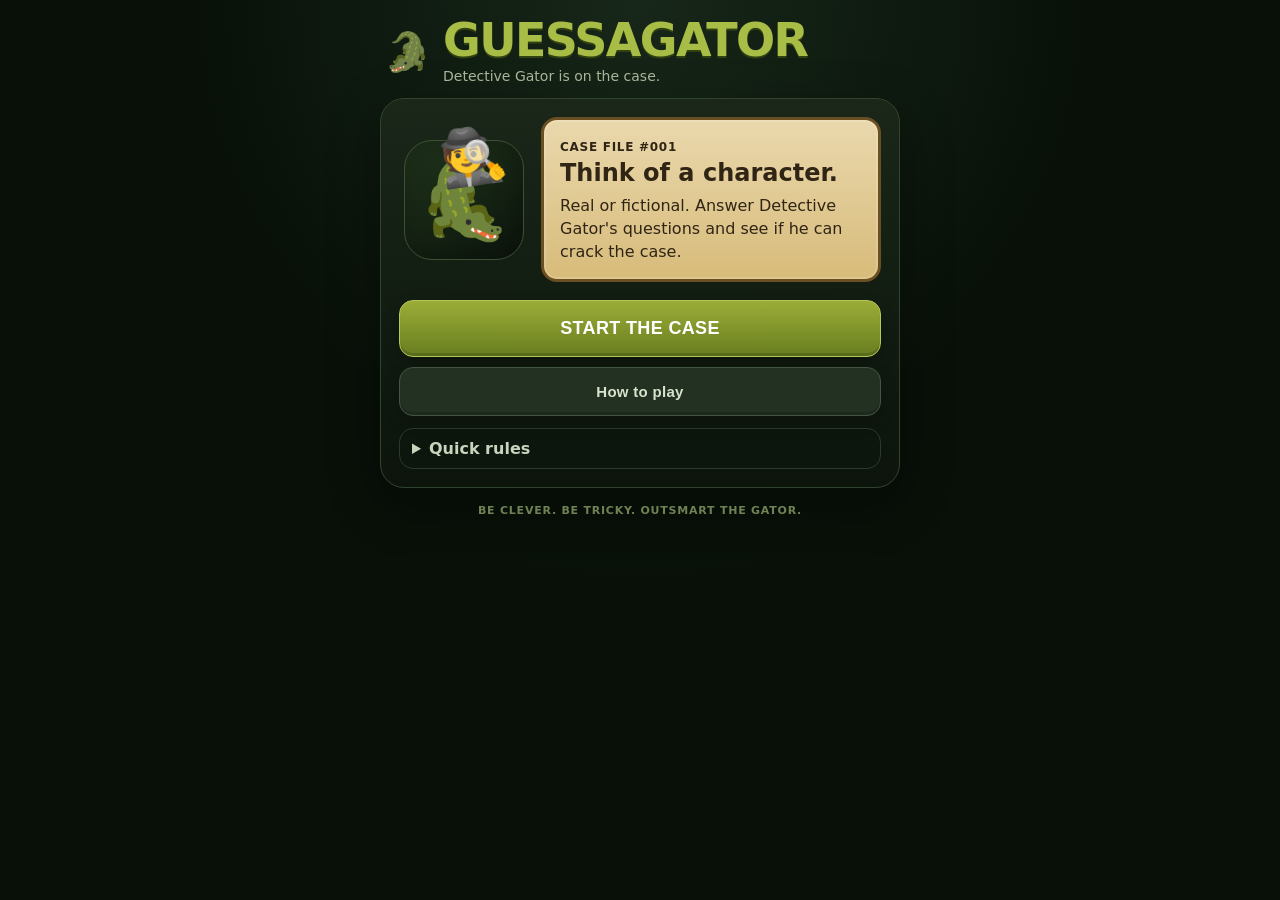
==== commit 19cc18a4: "Add files via upload" ====
--- a/index.html
+++ b/index.html
@@ -1,487 +1,127 @@
-<!DOCTYPE html>
+<!doctype html>
 <html lang="en">
 <head>
-<meta charset="UTF-8">
-<meta name="viewport" content="width=device-width,initial-scale=1,viewport-fit=cover">
-<meta name="theme-color" content="#07140e">
-<title>Bank Roll v1.4 — 3D Rack Preview</title>
-<style>
-:root{
-  --bg:#06100b;--panel:#0d1b14;--panel2:#13261c;--line:#294737;
-  --text:#f7faf8;--muted:#b7c8be;--red:#8c1818;--gold:#e7ba43;
-  --blue:#1d63ad;--good:#17853a;--bad:#a92323;--green:#0b6a3a;
-}
-*{box-sizing:border-box}
-body{margin:0;font-family:Arial,Helvetica,sans-serif;background:
-radial-gradient(circle at top,#153b27 0,#07120c 44%,#020604 100%);color:var(--text);min-height:100vh}
-button,input,select{font:inherit}
-button{cursor:pointer}
-.app{max-width:980px;margin:auto;padding:14px 14px 96px}
-.screen{display:none}.screen.active{display:block}
-.hero{background:linear-gradient(180deg,#8d2028,#4d0b0f);border:1px solid #bd5960;border-radius:20px;padding:20px;text-align:center;margin-bottom:14px;box-shadow:0 8px 30px #0008}
-.hero h1{margin:0;font-size:clamp(29px,7vw,46px);letter-spacing:.06em}
-.hero p{margin:7px 0 0;color:#f5dada}
-.card{background:linear-gradient(180deg,var(--panel2),var(--panel));border:1px solid var(--line);border-radius:18px;padding:15px;margin-bottom:14px;box-shadow:0 8px 24px #0005}
-.menu{display:grid;gap:10px}
-.btn{width:100%;border:0;border-radius:14px;padding:14px;color:white;background:#27392f;font-weight:800;min-height:50px}
-.btn.primary{background:var(--blue)}.btn.gold{background:var(--gold);color:#211805}
-.btn.good{background:var(--good)}.btn.bad{background:var(--bad)}
-.btn.ghost{background:transparent;border:1px solid var(--line)}
-.btn:disabled{opacity:.4;cursor:not-allowed}
-.grid2{display:grid;grid-template-columns:1fr 1fr;gap:10px}
-.grid3{display:grid;grid-template-columns:repeat(3,1fr);gap:10px}
-label{display:block;color:var(--muted);font-size:13px;margin:0 0 5px}
-input,select{width:100%;padding:12px;border-radius:12px;border:1px solid var(--line);background:#08110d;color:white}
-.player-entry{display:grid;grid-template-columns:1fr auto;gap:8px;margin-bottom:8px}
-.metrics{display:grid;grid-template-columns:repeat(4,1fr);gap:9px;margin-bottom:12px}
-.metric{background:var(--panel);border:1px solid var(--line);border-radius:14px;padding:11px}
-.metric span{display:block;color:var(--muted);font-size:11px;text-transform:uppercase}
-.metric strong{display:block;font-size:18px;margin-top:4px}
-.jackpot{display:none;background:linear-gradient(135deg,#5c3c00,#d99d14,#5c3c00);color:#fff4c6;border:2px solid #ffe395;border-radius:16px;padding:14px;text-align:center;font-weight:900;font-size:23px;margin-bottom:12px;animation:pulse 1s infinite alternate}
-.jackpot.show{display:block}@keyframes pulse{to{transform:scale(1.015);filter:brightness(1.18)}}
-.challenge{border:2px solid #2d9e63;border-radius:20px;overflow:hidden;background:linear-gradient(180deg,#0b5a36,#062116);margin-bottom:14px}
-.challenge-head{display:grid;grid-template-columns:repeat(4,1fr);border-bottom:1px solid #ffffff25}
-.challenge-cell{padding:13px 8px;text-align:center;border-right:1px solid #ffffff25}
-.challenge-cell:last-child{border-right:0}
-.challenge-cell small{display:block;color:#d4eadc;text-transform:uppercase;font-size:11px;font-weight:800}
-.challenge-cell strong{display:block;font-size:24px;margin-top:7px}
-.points{color:#ffe070}
-.table{position:relative;margin:18px auto;width:min(760px,94%);aspect-ratio:2/1;background:#0b7b49;border:16px solid #5d331c;border-radius:34px;box-shadow:inset 0 0 0 5px #2b180d,0 12px 24px #0008}
-.pocket{position:absolute;width:34px;height:34px;border-radius:50%;background:#030303;border:4px solid #4a2917}
-.p1{left:-20px;top:-20px}.p2{left:calc(50% - 17px);top:-22px}.p3{right:-20px;top:-20px}
-.p4{left:-20px;bottom:-20px}.p5{left:calc(50% - 17px);bottom:-22px}.p6{right:-20px;bottom:-20px}
-.pocket.target{outline:5px solid #ffe44c;box-shadow:0 0 26px #ffe44c}
-.ball{position:absolute;left:25%;top:50%;transform:translate(-50%,-50%);width:48px;height:48px;border-radius:50%;display:grid;place-items:center;font-weight:900;border:3px solid #fff;box-shadow:0 5px 10px #0008;color:#111}
-.ball span{background:#fff;border-radius:50%;padding:4px 7px}
-.rail-mark{position:absolute;right:20%;top:50%;transform:translateY(-50%);font-size:40px}
-.shot-text{text-align:center;padding:0 14px 16px;font-weight:800}
-.queue{display:grid;gap:8px}
-.queue-row,.leader-row{display:grid;grid-template-columns:1fr auto auto;align-items:center;gap:9px;padding:11px;border:1px solid var(--line);border-radius:12px;background:#13251c}
-.queue-row.current{border-color:var(--gold);box-shadow:0 0 0 2px #e7ba4333}
-.queue-row.done{opacity:.72}
-.queue-icon{font-size:20px}
-.leader-row.current{border-color:#4aa878}
-.leader-row.moved{animation:leaderFlash .8s}
-@keyframes leaderFlash{0%{background:#7b5b0a;transform:scale(1.02)}100%{background:#13251c;transform:scale(1)}}
-.progress{height:12px;background:#07110c;border-radius:999px;overflow:hidden;border:1px solid var(--line);margin:10px 0 2px}
-.progress>div{height:100%;background:linear-gradient(90deg,#1a8a4c,#f1c746);width:0;transition:.3s}
-.controls{display:grid;grid-template-columns:1fr 1fr 1fr;gap:9px}
-.status{min-height:26px;margin:10px 2px;color:#d8e4dc;font-weight:700;text-align:center}
-.round-summary{display:none}.round-summary.show{display:block}
-.summary-title{text-align:center;font-size:30px;margin:4px 0 14px}
-.stats-grid{display:grid;grid-template-columns:repeat(2,1fr);gap:9px}
-.stat-box{background:#0a1610;border:1px solid var(--line);border-radius:13px;padding:12px}
-.stat-box small{color:var(--muted)}.stat-box strong{display:block;font-size:22px;margin-top:5px}
-.footer{position:fixed;left:0;right:0;bottom:0;background:#050b07;border-top:1px solid var(--line);display:grid;grid-template-columns:repeat(4,1fr);z-index:20}
-.footer button{border:0;background:transparent;color:var(--muted);padding:12px 3px;font-size:12px}
-.footer button.active{color:#fff;background:#14251c}
-.trophy{text-align:center;font-size:75px}.winner{text-align:center}
-.small{color:var(--muted);font-size:13px}.rules li{margin:0 0 9px;color:#d7e3db}
-.overlay{position:fixed;inset:0;background:#020604ee;display:none;align-items:center;justify-content:center;z-index:50;padding:18px}
-.overlay.show{display:flex}
-.challenge-card{width:min(560px,95vw);background:linear-gradient(165deg,#1c3c2b,#09150f);border:2px solid var(--gold);border-radius:24px;padding:24px;text-align:center;box-shadow:0 20px 60px #000c;animation:slideIn .45s ease}
-@keyframes slideIn{from{transform:translateY(30px) scale(.95);opacity:0}to{transform:none;opacity:1}}
-.challenge-card h2{font-size:38px;margin:8px 0 4px}.challenge-card .big{font-size:26px;font-weight:900;margin:8px 0}
-.countdown{font-size:76px;font-weight:900;color:var(--gold);margin:14px 0}
-.next-shooter{font-size:38px;font-weight:900;margin:10px 0}
-.point-pop{position:fixed;left:50%;top:40%;transform:translate(-50%,-50%);font-size:64px;font-weight:900;color:#ffe070;text-shadow:0 5px 16px #000;z-index:60;pointer-events:none;animation:popPoints 1s forwards}
-@keyframes popPoints{0%{opacity:0;transform:translate(-50%,-30%) scale(.7)}30%{opacity:1;transform:translate(-50%,-50%) scale(1.15)}100%{opacity:0;transform:translate(-50%,-85%) scale(1)}}
-.confetti{position:fixed;inset:0;pointer-events:none;z-index:70;overflow:hidden}
-.confetti i{position:absolute;width:10px;height:18px;background:hsl(var(--h) 85% 55%);top:-30px;left:var(--x);animation:fall var(--d) linear forwards;transform:rotate(var(--r))}
-@keyframes fall{to{top:110vh;transform:rotate(900deg)}}
-.mini-badge{display:inline-block;padding:4px 8px;border-radius:999px;background:#223b2d;color:#dce9e0;font-size:12px;font-weight:800}
-
-.rack-preview-wrap{
-  display:flex;
-  justify-content:center;
-  align-items:center;
-  padding:18px 10px 4px;
-  perspective:700px;
-}
-.rack-preview{
-  position:relative;
-  width:210px;
-  height:150px;
-  transform:rotateX(58deg) rotateZ(-2deg);
-  transform-style:preserve-3d;
-  filter:drop-shadow(0 18px 18px #0009);
-}
-.rack-triangle{
-  position:absolute;
-  left:50%;
-  top:50%;
-  width:150px;
-  height:130px;
-  transform:translate(-50%,-50%);
-  clip-path:polygon(50% 0,100% 100%,0 100%);
-  background:linear-gradient(145deg,#7a4a21,#3c210f);
-}
-.rack-triangle::after{
-  content:"";
-  position:absolute;
-  inset:9px;
-  clip-path:polygon(50% 0,100% 100%,0 100%);
-  background:#0b7b49;
-}
-.preview-ball{
-  position:absolute;
-  width:54px;
-  height:54px;
-  border-radius:50%;
-  border:4px solid #fff;
-  display:grid;
-  place-items:center;
-  font-weight:900;
-  color:#111;
-  box-shadow:
-    inset -10px -12px 16px #0005,
-    inset 8px 8px 12px #fff6,
-    0 9px 14px #0009;
-  z-index:2;
-}
-.preview-ball span{
-  background:#fff;
-  border-radius:50%;
-  padding:5px 8px;
-}
-.preview-front{
-  left:78px;
-  top:10px;
-}
-.preview-left{
-  left:48px;
-  top:72px;
-}
-.preview-right{
-  left:108px;
-  top:72px;
-}
-.rack-caption{
-  text-align:center;
-  color:#dff3e6;
-  font-weight:800;
-  padding:5px 10px 14px;
-}
-
-@media(max-width:700px){
- .grid2,.grid3{grid-template-columns:1fr}.metrics{grid-template-columns:1fr 1fr}.challenge-head{grid-template-columns:1fr 1fr}
- .challenge-cell:nth-child(2){border-right:0}.challenge-cell:nth-child(-n+2){border-bottom:1px solid #ffffff25}
- .controls{grid-template-columns:1fr}.ball{width:42px;height:42px}.table{border-width:12px}
- .pocket{width:28px;height:28px}.p1,.p4{left:-16px}.p3,.p6{right:-16px}.p2,.p5{left:calc(50% - 14px)}
- .challenge-card h2{font-size:31px}.countdown{font-size:60px}
-}
-</style>
+  <meta charset="utf-8" />
+  <meta name="viewport" content="width=device-width,initial-scale=1,viewport-fit=cover" />
+  <meta name="theme-color" content="#0e1a0f" />
+  <title>Guessagator</title>
+  <link rel="stylesheet" href="styles.css" />
 </head>
 <body>
-<div class="app">
-<section id="home" class="screen active">
-  <div class="hero"><h1>★ BANK ROLL ★</h1><p>BREAK IT. BANK IT. WIN IT.</p></div>
-  <div class="card menu">
-    <button class="btn primary" id="newBtn">▶ Start Tournament</button>
-    <button class="btn" id="resumeBtn">↩ Resume Saved Game</button>
-    <button class="btn" id="rulesBtn">📖 How to Play</button>
-    <button class="btn ghost" id="clearBtn">Clear Saved Game</button>
-  </div>
-  <div class="card"><strong>Core Challenge</strong><p class="small">Every round uses one shared challenge. Rack the 9 ball in front with the same two randomly selected balls behind it for every player. After everyone has attempted the shot, the app creates a new challenge.</p></div>
-</section>
+  <main class="app-shell">
+    <header class="brand">
+      <div class="brand-mark">🐊</div>
+      <div>
+        <h1>GUESSAGATOR</h1>
+        <p>Detective Gator is on the case.</p>
+      </div>
+    </header>
 
-<section id="setup" class="screen">
-  <div class="hero"><h1>Tournament Setup</h1><p>Build your Bank Roll match.</p></div>
-  <div class="card grid2">
-    <div><label>Tournament name</label><input id="eventName" value="Bank Roll Night"></div>
-    <div><label>Winning score</label><select id="winningScore"><option>25</option><option selected>50</option><option>75</option><option>100</option></select></div>
-    <div><label>Entry fee per player</label><input id="entryFee" type="number" min="0" value="5"></div>
-    <div><label>Jackpot frequency</label><select id="jackpotFrequency"><option value="off">Off</option><option value="rare">Rare — about 1 in 10</option><option value="normal" selected>Normal — about 1 in 6</option><option value="frequent">Frequent — about 1 in 4</option></select></div>
-    <div><label>First shooter</label><select id="firstShooter"><option value="random">Randomize</option><option value="order">Entered order</option></select></div>
-    <div><label>Golden Ball</label><select id="goldEnabled"><option value="yes" selected>Enabled</option><option value="no">Disabled</option></select></div>
-    <div><label>Challenge reveal</label><select id="revealEnabled"><option value="yes" selected>On</option><option value="no">Off</option></select></div>
-    <div><label>Turn countdown</label><select id="countdownEnabled"><option value="yes" selected>3 seconds</option><option value="no">Off</option></select></div>
-  </div>
-  <div class="card"><strong>Players</strong><div id="playerInputs" style="margin-top:10px"></div><div class="grid2"><button class="btn" id="addPlayer">+ Add Player</button><button class="btn primary" id="startGame">Start Game</button></div></div>
-  <button class="btn ghost" data-home>Back</button>
-</section>
-
-<section id="rules" class="screen">
-  <div class="hero"><h1>Official Rules</h1><p>Bank Roll: Break & Bank</p></div>
-  <div class="card rules"><ol>
-    <li>One shared challenge is generated for each round.</li>
-    <li>Every player gets exactly one attempt at the same shared challenge. Everyone shoots the identical 9-ball rack, pocket, difficulty, rails, and special rule before a new challenge is generated.</li>
-    <li>The 9 ball is always placed at the front of the three-ball rack. The app randomly selects two different balls to place behind it.</li>
-    <li>Break the rack, then bank the called ball into the required pocket.</li>
-    <li>Wrong ball, wrong pocket, scratch, illegal contact, or failure to satisfy the rule scores zero.</li>
-    <li>Golden Ball doubles the player's points if made. A miss uses the Golden Ball and scores zero.</li>
-    <li>Jackpot rounds double the base points for all players. Golden Ball stacks with Jackpot.</li>
-    <li>After every player has taken one shot at the current challenge, a brand-new shared challenge is generated.</li><li>When a player reaches the winning score, all remaining players complete the same final round.</li>
-  </ol></div>
-  <button class="btn ghost" data-home>Back</button>
-</section>
-
-<section id="game" class="screen">
-  <div class="metrics">
-    <div class="metric"><span>Round</span><strong id="roundNo">1</strong></div>
-    <div class="metric"><span>Current shooter</span><strong id="shooter">—</strong></div>
-    <div class="metric"><span>Players left</span><strong id="playersLeft">—</strong></div>
-    <div class="metric"><span>Prize pot</span><strong id="pot">$0</strong></div>
-  </div>
-
-  <div id="jackpotBanner" class="jackpot">💰 JACKPOT ROUND — DOUBLE POINTS FOR EVERYONE!</div>
-
-  <div id="playArea">
-    <div class="challenge">
-      <div class="challenge-head">
-        <div class="challenge-cell"><small>Difficulty</small><strong id="difficulty">HARD</strong></div>
-        <div class="challenge-cell"><small>Target Ball</small><strong id="calledBall">9</strong></div>
-        <div class="challenge-cell"><small>Pocket</small><strong id="calledPocket">Bottom Right</strong></div>
-        <div class="challenge-cell"><small>Points</small><strong id="pointValue" class="points">6</strong></div>
-      </div>
-      <div class="rack-preview-wrap">
-        <div class="rack-preview" aria-label="Three-ball rack preview">
-          <div class="rack-triangle"></div>
-          <div id="previewBall1" class="preview-ball preview-front"><span>9</span></div>
-          <div id="previewBall2" class="preview-ball preview-left"><span>3</span></div>
-          <div id="previewBall3" class="preview-ball preview-right"><span>12</span></div>
+    <section id="startScreen" class="panel screen active">
+      <div class="hero-card">
+        <div class="gator-wrap mood-thinking">
+          <div id="gatorAvatar" class="gator-avatar" aria-hidden="true">
+            <div class="hat">🕵️</div>
+            <div class="gator">🐊</div>
+          </div>
+        </div>
+        <div class="case-file">
+          <span class="eyebrow">CASE FILE #001</span>
+          <h2>Think of a character.</h2>
+          <p>Real or fictional. Answer Detective Gator's questions and see if he can crack the case.</p>
         </div>
       </div>
-      <div id="rackDisplay" class="rack-caption">
-        Front: <span id="rackBall1">9</span> &nbsp;•&nbsp; Rear: <span id="rackBall2">3</span> and <span id="rackBall3">12</span>
+
+      <div class="start-actions">
+        <button id="startBtn" class="btn btn-primary btn-xl">START THE CASE</button>
+        <button id="howBtn" class="btn btn-ghost">How to play</button>
       </div>
-      <div class="table">
-        <div class="pocket p1" data-pocket="Top Left"></div><div class="pocket p2" data-pocket="Top Middle"></div><div class="pocket p3" data-pocket="Top Right"></div>
-        <div class="pocket p4" data-pocket="Bottom Left"></div><div class="pocket p5" data-pocket="Bottom Middle"></div><div class="pocket p6" data-pocket="Bottom Right"></div>
-        <div id="calledBallGraphic" class="ball" style="left:25%;top:50%"><span>9</span></div>
-        <div id="rackBallGraphic2" class="ball" style="left:31%;top:42%;width:42px;height:42px"><span>3</span></div>
-        <div id="rackBallGraphic3" class="ball" style="left:31%;top:58%;width:42px;height:42px"><span>12</span></div>
-        <div class="rail-mark">↗</div>
+
+      <details class="howto" id="howPanel">
+        <summary>Quick rules</summary>
+        <p>Pick one character from the demo set. Answer honestly. Guessagator chooses each next question based on which clue best separates the remaining suspects.</p>
+        <p class="small">This MVP includes a starter character database that is easy to expand in <code>game.js</code>.</p>
+      </details>
+
+      <div class="concept-preview">
+        <p>Visual concept</p>
+        <img src="assets/guessagator-concept.png" alt="Guessagator concept art" onerror="this.parentElement.style.display='none'">
       </div>
-      <div id="shotRule" class="shot-text"></div>
-    </div>
+    </section>
 
-    <div class="card">
-      <strong>Round Queue</strong>
-      <div class="progress"><div id="roundProgress"></div></div>
-      <div id="queue" class="queue" style="margin-top:10px"></div>
-    </div>
+    <section id="gameScreen" class="panel screen">
+      <div class="case-topline">
+        <span id="questionCounter">QUESTION 1</span>
+        <span id="suspectCount">Suspects: —</span>
+      </div>
 
-    <div class="controls">
-      <button class="btn gold" id="goldBtn">⭐ Activate Golden Ball</button>
-      <button class="btn good" id="madeBtn">✓ Challenge Made</button>
-      <button class="btn bad" id="missBtn">✕ Challenge Missed</button>
-    </div>
-    <div id="status" class="status"></div>
+      <div class="detective-stage">
+        <div id="moodBadge" class="mood-badge">EXAMINING CLUES</div>
+        <div id="gatorAvatarGame" class="gator-avatar game-avatar" aria-hidden="true">
+          <div class="hat">🕵️</div>
+          <div class="gator">🐊</div>
+          <div id="moodIcon" class="mood-icon">🔎</div>
+        </div>
+      </div>
 
-    <div class="card">
-      <strong>Live Leaderboard</strong>
-      <div id="leaderboard" class="queue" style="margin-top:10px"></div>
-    </div>
-    <div class="grid2"><button class="btn ghost" id="saveBtn">Save Game</button><button class="btn ghost" id="quitBtn">Return Home</button></div>
-  </div>
+      <article class="question-card">
+        <span class="eyebrow">DETECTIVE GATOR:</span>
+        <h2 id="questionText">Is your character real?</h2>
+      </article>
 
-  <div id="roundSummary" class="round-summary">
-    <div class="card">
-      <div class="summary-title">Round Complete</div>
-      <div id="summaryText" class="small" style="text-align:center;margin-bottom:12px"></div>
-      <div id="summaryBoard" class="queue"></div>
-      <button class="btn primary" id="nextRoundBtn" style="margin-top:12px">Start Next Round</button>
-    </div>
-  </div>
-</section>
+      <div class="answer-grid" role="group" aria-label="Answers">
+        <button class="btn answer yes" data-answer="yes">YES</button>
+        <button class="btn answer no" data-answer="no">NO</button>
+        <button class="btn answer probably" data-answer="probably">PROBABLY</button>
+        <button class="btn answer probably-not" data-answer="probably_not">PROBABLY NOT</button>
+        <button class="btn answer unknown span-2" data-answer="unknown">DON'T KNOW</button>
+      </div>
 
-<section id="winner" class="screen">
-  <div class="hero"><h1>🏆 TOURNAMENT COMPLETE 🏆</h1><p id="winnerEvent"></p></div>
-  <div class="card winner"><div class="trophy">🎱</div><h2 id="winnerName"></h2><p id="winnerDetails"></p></div>
-  <div class="card"><strong>Final Standings</strong><div id="finalBoard" class="queue" style="margin-top:10px"></div></div>
-  <div class="card"><strong>Tournament Statistics</strong><div id="stats" class="stats-grid" style="margin-top:10px"></div></div>
-  <div class="grid2"><button class="btn primary" id="playAgain">Play Again</button><button class="btn ghost" data-home>Home</button></div>
-</section>
-</div>
+      <div class="progress-wrap">
+        <div class="progress"><div id="progressBar" class="progress-bar"></div></div>
+        <div id="clueText" class="small muted">The trail is cold… for now.</div>
+      </div>
+    </section>
 
-<nav class="footer">
-  <button class="active" data-nav="home">Home</button>
-  <button data-nav="setup">Tournament</button>
-  <button data-nav="rules">Rules</button>
-  <button data-nav="game">Game</button>
-</nav>
+    <section id="guessScreen" class="panel screen">
+      <div class="result-burst">CASE CLOSED?</div>
+      <div class="gator-avatar result-avatar" aria-hidden="true">
+        <div class="hat">🕵️</div>
+        <div class="gator">🐊</div>
+        <div class="mood-icon">💡</div>
+      </div>
+      <div class="question-card">
+        <span class="eyebrow">MY BEST GUESS</span>
+        <h2 id="guessName">Someone famous</h2>
+        <p id="guessReason">The clues point here.</p>
+      </div>
+      <div class="answer-grid">
+        <button id="correctBtn" class="btn answer yes span-2">THAT'S RIGHT!</button>
+        <button id="wrongBtn" class="btn answer no span-2">NOPE</button>
+      </div>
+    </section>
 
-<div id="overlay" class="overlay">
-  <div class="challenge-card">
-    <div id="overlayTag" class="mini-badge">ROUND 1</div>
-    <h2 id="overlayTitle">HARD</h2>
-    <div id="overlayMain" class="big"></div>
-    <div class="rack-preview-wrap" style="padding-top:8px">
-      <div class="rack-preview" style="transform:rotateX(55deg) scale(.82)">
-        <div class="rack-triangle"></div>
-        <div id="overlayPreview1" class="preview-ball preview-front"><span>9</span></div>
-        <div id="overlayPreview2" class="preview-ball preview-left"><span>3</span></div>
-        <div id="overlayPreview3" class="preview-ball preview-right"><span>12</span></div>
-      </div>
-    </div>
-    <div id="overlayRule" class="small"></div>
-    <div id="overlayCountdown" class="countdown"></div>
-    <button id="overlayButton" class="btn primary">Continue</button>
-  </div>
-</div>
-<div id="confetti" class="confetti"></div>
+    <section id="winScreen" class="panel screen result-panel">
+      <div class="result-burst">CASE CLOSED!</div>
+      <div class="gator-avatar result-avatar"><div class="hat">🕵️</div><div class="gator">🐊</div><div class="mood-icon">🏆</div></div>
+      <h2>I knew it!</h2>
+      <p id="winCopy">Detective Gator cracked the case.</p>
+      <button class="btn btn-primary btn-xl restart">PLAY AGAIN</button>
+    </section>
 
-<script>
-const levels=[
- {name:"EASY",points:2,rails:1,specials:["Standard one-rail bank.","Cue ball may contact one object ball.","Called ball must enter cleanly."]},
- {name:"MEDIUM",points:4,rails:1,specials:["No kiss shot.","Cue ball cannot scratch.","Called ball cannot touch another object ball."]},
- {name:"HARD",points:6,rails:2,specials:["Exactly two rails.","No carom allowed.","Cue ball must remain on the table."]},
- {name:"EXPERT",points:8,rails:2,specials:["Exactly two rails and no object-ball contact.","No kiss, carom, or scratch.","Called ball must reach the pocket cleanly after the second rail."]},
- {name:"PRO SHOT",points:10,rails:3,specials:["Exact three-rail bank.","No carom, kiss, or scratch.","Called ball must contact all three rails before the pocket."]}
-];
-const pockets=["Top Left","Top Middle","Top Right","Bottom Left","Bottom Middle","Bottom Right"];
-const rearBallPool=[1,2,3,4,5,6,7,8,10,11,12,13,14,15];
-const colors={1:"#e5cf22",2:"#1f5ec7",3:"#cf2626",4:"#713795",5:"#f08c25",6:"#26794a",7:"#8b1818",8:"#111",9:"#e5cf22",10:"#1f5ec7",11:"#cf2626",12:"#713795",13:"#f08c25",14:"#26794a",15:"#8b1818"};
-let state={eventName:"Bank Roll Night",winningScore:50,entryFee:5,jackpotFrequency:"normal",goldEnabled:true,revealEnabled:true,countdownEnabled:true,players:[],round:1,startIndex:0,currentPosition:0,challenge:null,results:[],goldActive:false,roundComplete:false,finalRound:false,lastMoved:null,stats:{rounds:0,jackpots:0,goldAttempts:0,goldMade:0,totalMade:0,totalMissed:0}};
-const $=id=>document.getElementById(id);
-function show(id){document.querySelectorAll(".screen").forEach(s=>s.classList.toggle("active",s.id===id));document.querySelectorAll("[data-nav]").forEach(b=>b.classList.toggle("active",b.dataset.nav===id));window.scrollTo(0,0)}
-function random(a){return a[Math.floor(Math.random()*a.length)]}
-function addPlayer(name=""){const row=document.createElement("div");row.className="player-entry";row.innerHTML=`<input class="pname" placeholder="Player name" value="${name.replace(/"/g,"&quot;")}"><button class="btn bad remove">Remove</button>`;row.querySelector(".remove").onclick=()=>row.remove();$("playerInputs").appendChild(row)}
-function initSetup(){if(!$("playerInputs").children.length){addPlayer("John");addPlayer("Lisa")}}
-function jackpotChance(){return ({off:0,rare:.10,normal:.167,frequent:.25})[state.jackpotFrequency]||0}
-function createChallenge(){
- const level=random(levels),isJackpot=Math.random()<jackpotChance();
- const shuffled=[...rearBallPool].sort(()=>Math.random()-.5);
- state.challenge={level,ball:9,rackBalls:[shuffled[0],shuffled[1]],pocket:random(pockets),jackpot:isJackpot,special:random(level.specials)};
- if(isJackpot)state.stats.jackpots++;
- state.results=state.players.map(()=>null);state.currentPosition=0;state.goldActive=false;state.roundComplete=false;state.stats.rounds=state.round;
- render();
- if(state.revealEnabled)showChallengeReveal();else beginTurn();
-}
-function currentIndex(){return (state.startIndex+state.currentPosition)%state.players.length}
-function effectivePoints(){let p=state.challenge.level.points;if(state.challenge.jackpot)p*=2;if(state.goldActive)p*=2;return p}
-function startTournament(){
- const names=[...document.querySelectorAll(".pname")].map(x=>x.value.trim()).filter(Boolean);
- if(names.length<2){alert("Add at least two players.");return}
- state.eventName=$("eventName").value.trim()||"Bank Roll Tournament";
- state.winningScore=+$("winningScore").value;state.entryFee=Math.max(0,+$("entryFee").value||0);
- state.jackpotFrequency=$("jackpotFrequency").value;state.goldEnabled=$("goldEnabled").value==="yes";
- state.revealEnabled=$("revealEnabled").value==="yes";state.countdownEnabled=$("countdownEnabled").value==="yes";
- state.players=names.map(name=>({name,score:0,gold:state.goldEnabled,made:0,missed:0,bestRound:0,jackpotMade:0}));
- state.round=1;state.startIndex=$("firstShooter").value==="random"?Math.floor(Math.random()*names.length):0;
- state.finalRound=false;state.lastMoved=null;
- state.stats={rounds:0,jackpots:0,goldAttempts:0,goldMade:0,totalMade:0,totalMissed:0};
- show("game");createChallenge();save();
-}
-function render(){
- if(!state.players.length||!state.challenge)return;
- const c=state.challenge, shooter=state.players[currentIndex()],done=state.results.filter(x=>x!==null).length;
- $("roundNo").textContent=state.round;$("shooter").textContent=shooter.name;$("playersLeft").textContent=state.players.length-done;$("pot").textContent="$"+(state.entryFee*state.players.length).toFixed(0);
- $("jackpotBanner").classList.toggle("show",c.jackpot);$("difficulty").textContent=c.level.name;$("calledBall").textContent=c.ball;$("calledPocket").textContent=c.pocket;$("pointValue").textContent=effectivePoints();
- const ball=$("calledBallGraphic");ball.style.background=colors[9];ball.querySelector("span").textContent=9;
- const rear1=c.rackBalls?.[0] ?? 3,rear2=c.rackBalls?.[1] ?? 12;
- $("rackBall1").textContent=9;$("rackBall2").textContent=rear1;$("rackBall3").textContent=rear2;
- const pv1=$("previewBall1"),pv2=$("previewBall2"),pv3=$("previewBall3");
- pv1.style.background=colors[9];pv1.querySelector("span").textContent=9;
- pv2.style.background=colors[rear1];pv2.querySelector("span").textContent=rear1;
- pv3.style.background=colors[rear2];pv3.querySelector("span").textContent=rear2;
- const g2=$("rackBallGraphic2"),g3=$("rackBallGraphic3");
- g2.style.background=colors[rear1];g2.querySelector("span").textContent=rear1;
- g3.style.background=colors[rear2];g3.querySelector("span").textContent=rear2;
- document.querySelectorAll(".pocket").forEach(p=>p.classList.toggle("target",p.dataset.pocket===c.pocket));
- $("shotRule").textContent=`Rack the 9 ball in front with the ${rear1} and ${rear2} balls behind it. Break, then bank the 9 ball into the ${c.pocket} pocket using exactly ${c.level.rails} rail${c.level.rails===1?"":"s"}. ${c.special}`;
- $("roundProgress").style.width=(done/state.players.length*100)+"%";
- $("queue").innerHTML=state.players.map((p,i)=>{let pos=(i-state.startIndex+state.players.length)%state.players.length,r=state.results[pos],cls=r!==null?"done":pos===state.currentPosition?"current":"",icon=r===null?(pos===state.currentPosition?"➡":"○"):(r.made?"✓":"✕");return `<div class="queue-row ${cls}"><strong>${p.name}</strong><span>${r&&r.points?`+${r.points}`:""}</span><span class="queue-icon">${icon}</span></div>`}).join("");
- const ordered=[...state.players].map((p,i)=>({...p,idx:i})).sort((a,b)=>b.score-a.score);
- $("leaderboard").innerHTML=ordered.map((p,n)=>`<div class="leader-row ${p.idx===currentIndex()?"current":""} ${p.idx===state.lastMoved?"moved":""}"><strong>${n+1}. ${p.name}</strong><span>${p.gold?"⭐":"—"}</span><strong>${p.score}</strong></div>`).join("");
- $("goldBtn").disabled=!state.goldEnabled||!shooter.gold||state.goldActive||state.roundComplete;
- $("madeBtn").disabled=state.roundComplete;$("missBtn").disabled=state.roundComplete;
- $("goldBtn").textContent=state.goldActive?"⭐ Golden Ball In Play":"⭐ Activate Golden Ball";
- $("playArea").style.display=state.roundComplete?"none":"block";$("roundSummary").classList.toggle("show",state.roundComplete);
-}
-function showChallengeReveal(){
- const c=state.challenge;
- $("overlayTag").textContent=`ROUND ${state.round}${c.jackpot?" • JACKPOT":""}`;
- $("overlayTitle").textContent=c.level.name;
- $("overlayMain").innerHTML=`Target: 9 Ball → ${c.pocket}<br>Rack: 9 • ${c.rackBalls[0]} • ${c.rackBalls[1]}<br>${c.level.rails} Rail${c.level.rails===1?"":"s"} • ${c.level.points}${c.jackpot?" × 2":""} Points`;
- const op1=$("overlayPreview1"),op2=$("overlayPreview2"),op3=$("overlayPreview3");
- op1.style.background=colors[9];op1.querySelector("span").textContent=9;
- op2.style.background=colors[c.rackBalls[0]];op2.querySelector("span").textContent=c.rackBalls[0];
- op3.style.background=colors[c.rackBalls[1]];op3.querySelector("span").textContent=c.rackBalls[1];
- $("overlayRule").textContent=c.special;
- $("overlayCountdown").textContent="";
- $("overlayButton").style.display="block";$("overlayButton").textContent="Reveal Challenge";
- $("overlay").classList.add("show");
- $("overlayButton").onclick=()=>{$("overlay").classList.remove("show");beginTurn()};
-}
-function beginTurn(){
- const p=state.players[currentIndex()];
- $("status").textContent=`${p.name}, get ready.`;
- if(!state.countdownEnabled){$("status").textContent=`${p.name}, shoot when ready.`;return}
- $("overlayTag").textContent="NEXT SHOOTER";$("overlayTitle").textContent=p.name;$("overlayMain").textContent="Your attempt starts now.";$("overlayRule").textContent="";
- $("overlayButton").style.display="none";$("overlay").classList.add("show");
- let n=3;$("overlayCountdown").textContent=n;
- const t=setInterval(()=>{n--;$("overlayCountdown").textContent=n>0?n:"GO!";if(n<0){clearInterval(t);$("overlay").classList.remove("show");$("status").textContent=`${p.name}, shoot when ready.`}},700);
-}
-function popPoints(points){
- const el=document.createElement("div");el.className="point-pop";el.textContent=`+${points}`;document.body.appendChild(el);setTimeout(()=>el.remove(),1000)
-}
-function record(made){
- if(state.roundComplete)return;
- const idx=currentIndex(),p=state.players[idx],pts=made?effectivePoints():0;
- if(state.goldActive){p.gold=false;state.stats.goldAttempts++;if(made)state.stats.goldMade++}
- state.results[state.currentPosition]={made,points:pts,gold:state.goldActive};p.score+=pts;state.lastMoved=idx;
- if(made){p.made++;state.stats.totalMade++;p.bestRound=Math.max(p.bestRound,pts);if(state.challenge.jackpot)p.jackpotMade++;popPoints(pts)}
- else{p.missed++;state.stats.totalMissed++}
- $("status").textContent=made?`${p.name} made it and earned ${pts} points.`:`${p.name} missed and earned 0 points.`;
- state.goldActive=false;
- if(state.currentPosition<state.players.length-1){
-   state.currentPosition++;render();save();setTimeout(beginTurn,650);return
- }
- finishRound();
-}
-function finishRound(){
- state.roundComplete=true;
- const reached=state.players.some(p=>p.score>=state.winningScore);
- if(reached)state.finalRound=true;
- const madeCount=state.results.filter(r=>r&&r.made).length;
- $("summaryText").textContent=`${madeCount} of ${state.players.length} players completed Round ${state.round}.${state.challenge.jackpot?" This was a Jackpot Round.":""}`;
- const ordered=[...state.players].sort((a,b)=>b.score-a.score);
- $("summaryBoard").innerHTML=ordered.map((p,i)=>`<div class="leader-row"><strong>${i+1}. ${p.name}</strong><span>${p.gold?"⭐":"—"}</span><strong>${p.score}</strong></div>`).join("");
- $("nextRoundBtn").textContent=state.finalRound?"Show Tournament Winner":"Start Next Round";
- render();save();
-}
-function nextRound(){
- if(state.finalRound){showWinner();return}
- state.round++;state.startIndex=(state.startIndex+1)%state.players.length;state.lastMoved=null;createChallenge();save();
-}
-function showWinner(){
- const ordered=[...state.players].sort((a,b)=>b.score-a.score),winner=ordered[0];
- $("winnerEvent").textContent=state.eventName;$("winnerName").textContent=`${winner.name} Wins!`;
- $("winnerDetails").textContent=`${winner.score} points • Prize pot $${(state.entryFee*state.players.length).toFixed(0)}`;
- $("finalBoard").innerHTML=ordered.map((p,i)=>{const attempts=p.made+p.missed,rate=attempts?Math.round(p.made/attempts*100):0;return `<div class="leader-row"><strong>${i+1}. ${p.name}</strong><span>${rate}% made</span><strong>${p.score}</strong></div>`}).join("");
- const best=[...state.players].sort((a,b)=>b.bestRound-a.bestRound)[0];
- const mvp=[...state.players].sort((a,b)=>{const ar=a.made+a.missed? a.made/(a.made+a.missed):0,br=b.made+b.missed? b.made/(b.made+b.missed):0;return (b.score+br*20)-(a.score+ar*20)})[0];
- const total=state.stats.totalMade+state.stats.totalMissed,success=total?Math.round(state.stats.totalMade/total*100):0;
- $("stats").innerHTML=`
- <div class="stat-box"><small>Rounds played</small><strong>${state.round}</strong></div>
- <div class="stat-box"><small>Jackpot rounds</small><strong>${state.stats.jackpots}</strong></div>
- <div class="stat-box"><small>Total attempts</small><strong>${total}</strong></div>
- <div class="stat-box"><small>Overall success rate</small><strong>${success}%</strong></div>
- <div class="stat-box"><small>Golden Ball successes</small><strong>${state.stats.goldMade}</strong></div>
- <div class="stat-box"><small>Highest scoring shot</small><strong>${best.bestRound}</strong></div>
- <div class="stat-box"><small>Big-shot player</small><strong>${best.name}</strong></div>
- <div class="stat-box"><small>Tournament MVP</small><strong>${mvp.name}</strong></div>`;
- save();show("winner");launchConfetti();
-}
-function launchConfetti(){
- const box=$("confetti");box.innerHTML="";
- for(let i=0;i<100;i++){const p=document.createElement("i");p.style.setProperty("--x",Math.random()*100+"vw");p.style.setProperty("--d",(2+Math.random()*3)+"s");p.style.setProperty("--r",(Math.random()*360)+"deg");p.style.setProperty("--h",Math.floor(Math.random()*360));box.appendChild(p)}
- setTimeout(()=>box.innerHTML="",5200);
-}
-function save(){try{localStorage.setItem("bankRollV11",JSON.stringify(state))}catch(e){}}
-function resume(){try{const s=localStorage.getItem("bankRollV11");if(!s){alert("No saved game found.");return}state=JSON.parse(s);render();show("game")}catch(e){alert("Saved game could not be loaded.")}}
-$("newBtn").onclick=()=>{initSetup();show("setup")};$("resumeBtn").onclick=resume;$("rulesBtn").onclick=()=>show("rules");
-$("clearBtn").onclick=()=>{localStorage.removeItem("bankRollV11");alert("Saved game cleared.")};
-$("addPlayer").onclick=()=>addPlayer();$("startGame").onclick=startTournament;
-$("goldBtn").onclick=()=>{const p=state.players[currentIndex()];if(!p.gold)return;state.goldActive=true;$("status").textContent="Golden Ball activated. This attempt is worth double.";render();save()};
-$("madeBtn").onclick=()=>record(true);$("missBtn").onclick=()=>record(false);$("nextRoundBtn").onclick=nextRound;
-$("saveBtn").onclick=()=>{save();$("status").textContent="Game saved on this device."};$("quitBtn").onclick=()=>show("home");
-$("playAgain").onclick=()=>{state.players=[];$("playerInputs").innerHTML="";initSetup();show("setup")};
-document.querySelectorAll("[data-home]").forEach(b=>b.onclick=()=>show("home"));
-document.querySelectorAll("[data-nav]").forEach(b=>b.onclick=()=>{const id=b.dataset.nav;if(id==="game"&&!state.players.length){initSetup();show("setup")}else{if(id==="game")render();show(id)}});
-initSetup();
-</script>
+    <section id="stumpScreen" class="panel screen result-panel">
+      <div class="result-burst purple">YOU STUMPED THE GATOR!</div>
+      <div class="gator-avatar result-avatar"><div class="hat">🕵️</div><div class="gator">🐊</div><div class="mood-icon">🤯</div></div>
+      <h2>Well played.</h2>
+      <p>I need more clues in my case files.</p>
+      <button class="btn btn-primary btn-xl restart">TRY AGAIN</button>
+    </section>
+
+    <footer>
+      <span>BE CLEVER.</span> <span>BE TRICKY.</span> <span>OUTSMART THE GATOR.</span>
+    </footer>
+  </main>
+
+  <script src="game.js"></script>
 </body>
 </html>
--- a/styles.css
+++ b/styles.css
@@ -0,0 +1,65 @@
+*{box-sizing:border-box}
+:root{
+  --bg:#081008;--panel:#101a10;--panel2:#172418;--ink:#f7efd3;--muted:#a9b59a;
+  --gator:#809a2b;--gator2:#a8bd46;--gold:#d8b84b;--red:#a93e2c;--blue:#355c7d;--purple:#654176;
+  --line:#33402b;--paper:#e6d2a4;--paperInk:#302515;
+}
+html,body{margin:0;background:radial-gradient(circle at top,#172719 0,#081008 55%);color:var(--ink);font-family:ui-rounded,"SF Pro Rounded",system-ui,-apple-system,BlinkMacSystemFont,"Segoe UI",sans-serif;min-height:100%}
+body{padding:20px 14px 36px}
+.app-shell{width:min(100%,520px);margin:0 auto}
+.brand{display:flex;align-items:center;gap:12px;margin-bottom:14px;padding:0 4px}
+.brand-mark{font-size:38px;filter:saturate(.8)}
+.brand h1{margin:0;font-size:clamp(31px,8vw,46px);line-height:.9;letter-spacing:-1.6px;color:#a8bd46;text-shadow:0 2px 0 #324112}
+.brand p{margin:7px 0 0;color:var(--muted);font-size:14px}
+.panel{background:linear-gradient(180deg,rgba(26,39,25,.96),rgba(12,20,12,.98));border:1px solid #32432f;border-radius:24px;box-shadow:0 16px 50px rgba(0,0,0,.35);overflow:hidden}
+.screen{display:none;padding:18px}
+.screen.active{display:block}
+.hero-card{display:grid;grid-template-columns:130px 1fr;gap:12px;align-items:center}
+.gator-wrap{display:grid;place-items:center}
+.gator-avatar{position:relative;width:120px;height:120px;display:grid;place-items:center;border-radius:28px;background:linear-gradient(145deg,#20351c,#0c140c);border:1px solid #3d4f34;box-shadow:inset 0 0 30px rgba(0,0,0,.25)}
+.gator-avatar .gator{font-size:78px;transform:scaleX(-1)}
+.gator-avatar .hat{position:absolute;top:-16px;left:34px;font-size:54px;z-index:3;transform:rotate(-8deg)}
+.mood-icon{position:absolute;right:5px;bottom:3px;font-size:34px;filter:drop-shadow(0 2px 3px #000)}
+.case-file,.question-card{background:linear-gradient(#ead8ad,#d7bb7a);color:var(--paperInk);border-radius:16px;border:3px solid #6a4f22;padding:16px;box-shadow:inset 0 0 0 2px rgba(255,255,255,.14)}
+.case-file h2,.question-card h2{margin:5px 0 7px;line-height:1.1}
+.case-file p,.question-card p{margin:0;line-height:1.45}
+.eyebrow{font-weight:900;letter-spacing:.06em;font-size:12px}
+.start-actions{display:grid;gap:10px;margin-top:18px}
+.btn{appearance:none;border:0;border-radius:14px;padding:15px 14px;font-weight:900;letter-spacing:.02em;font-size:15px;color:white;box-shadow:inset 0 -3px rgba(0,0,0,.16),0 6px 16px rgba(0,0,0,.22);cursor:pointer;touch-action:manipulation}
+.btn:active{transform:translateY(1px)}
+.btn-primary{background:linear-gradient(#9bad37,#687d20);border:1px solid #b5c757}
+.btn-xl{font-size:18px;padding:17px}
+.btn-ghost{background:#223122;border:1px solid #425541;color:#d9e3cc}
+.howto{margin-top:12px;background:#0d160d;border:1px solid #2d3a2b;border-radius:14px;padding:10px 12px;color:#c9d3bd}
+.howto summary{font-weight:800;cursor:pointer}
+.small{font-size:12px;line-height:1.5}.muted{color:var(--muted)}
+.concept-preview{margin-top:18px;color:var(--muted);font-size:12px}
+.concept-preview img{display:block;width:100%;border-radius:16px;margin-top:6px;opacity:.88;border:1px solid #34442f}
+.case-topline{display:flex;justify-content:space-between;color:#d7dca9;font-weight:800;font-size:12px;letter-spacing:.05em}
+.detective-stage{display:grid;place-items:center;padding:16px 0 10px}
+.game-avatar{width:150px;height:150px}
+.game-avatar .gator{font-size:96px}
+.game-avatar .hat{font-size:62px;left:42px;top:-19px}
+.mood-badge{margin-bottom:8px;padding:7px 11px;border-radius:999px;background:#283a1e;border:1px solid #465c33;color:#d9e3b4;font-size:12px;font-weight:900;letter-spacing:.06em}
+.answer-grid{display:grid;grid-template-columns:1fr 1fr;gap:10px;margin-top:14px}
+.answer.yes{background:linear-gradient(#7e9c26,#58721b)}
+.answer.no{background:linear-gradient(#b34731,#7f2d22)}
+.answer.probably{background:linear-gradient(#d7aa2b,#9e7a17);color:#231b08}
+.answer.probably-not{background:linear-gradient(#426f92,#2b4d6a)}
+.answer.unknown{background:linear-gradient(#735087,#4e3461)}
+.span-2{grid-column:1/-1}
+.progress-wrap{margin-top:16px}
+.progress{height:9px;border-radius:999px;background:#0b120b;border:1px solid #2c3b2b;overflow:hidden}
+.progress-bar{height:100%;width:0;background:linear-gradient(90deg,#718b24,#d0ba40);transition:width .25s ease}
+.result-burst{text-align:center;font-size:28px;font-weight:1000;letter-spacing:-.04em;color:#b4ca45;margin:4px 0 14px}
+.result-burst.purple{color:#c38ce0}
+.result-avatar{margin:0 auto 14px;width:160px;height:160px}
+.result-panel{text-align:center}
+.result-panel h2{font-size:32px;margin:12px 0 5px}
+.result-panel p{color:#ccd5bf}
+footer{text-align:center;color:#708254;font-size:11px;font-weight:900;letter-spacing:.07em;margin-top:16px}
+footer span{white-space:nowrap}
+@media(max-width:390px){
+  .hero-card{grid-template-columns:1fr}
+  .gator-avatar{margin-bottom:8px}
+}
